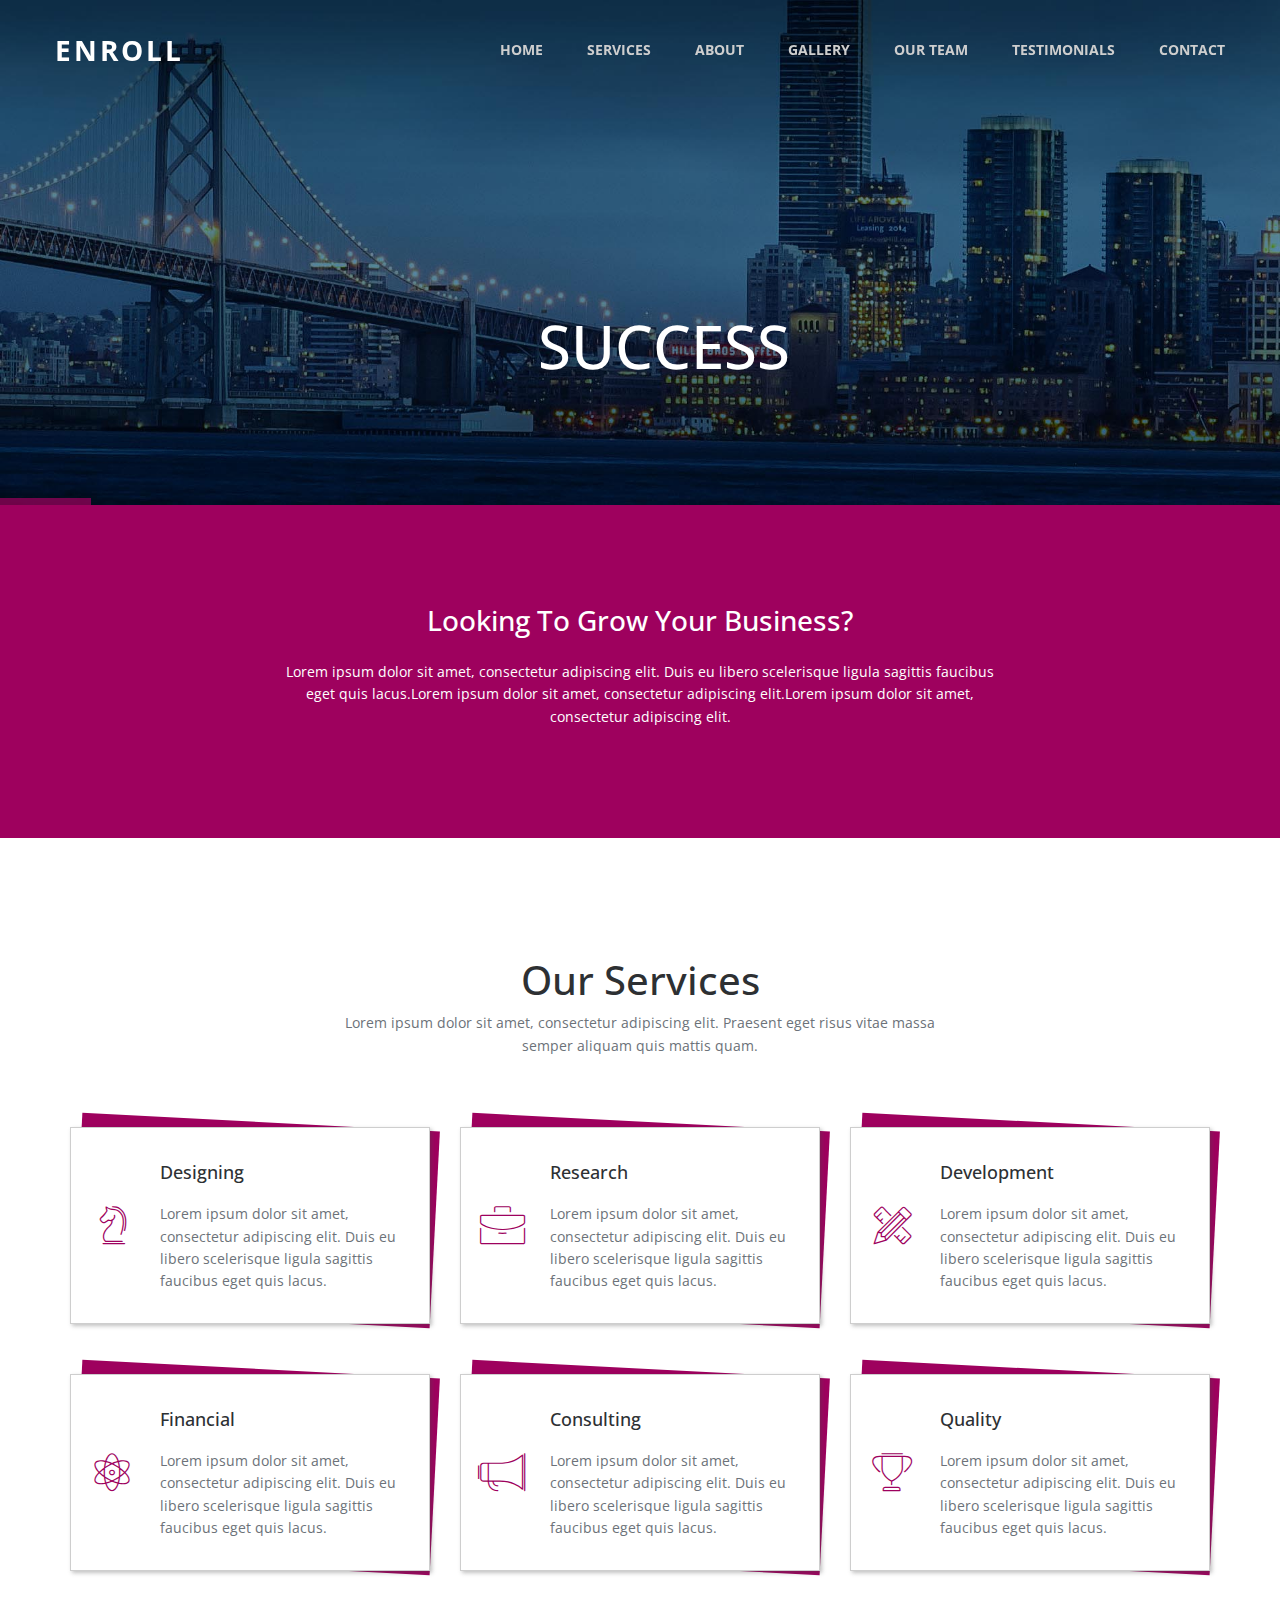
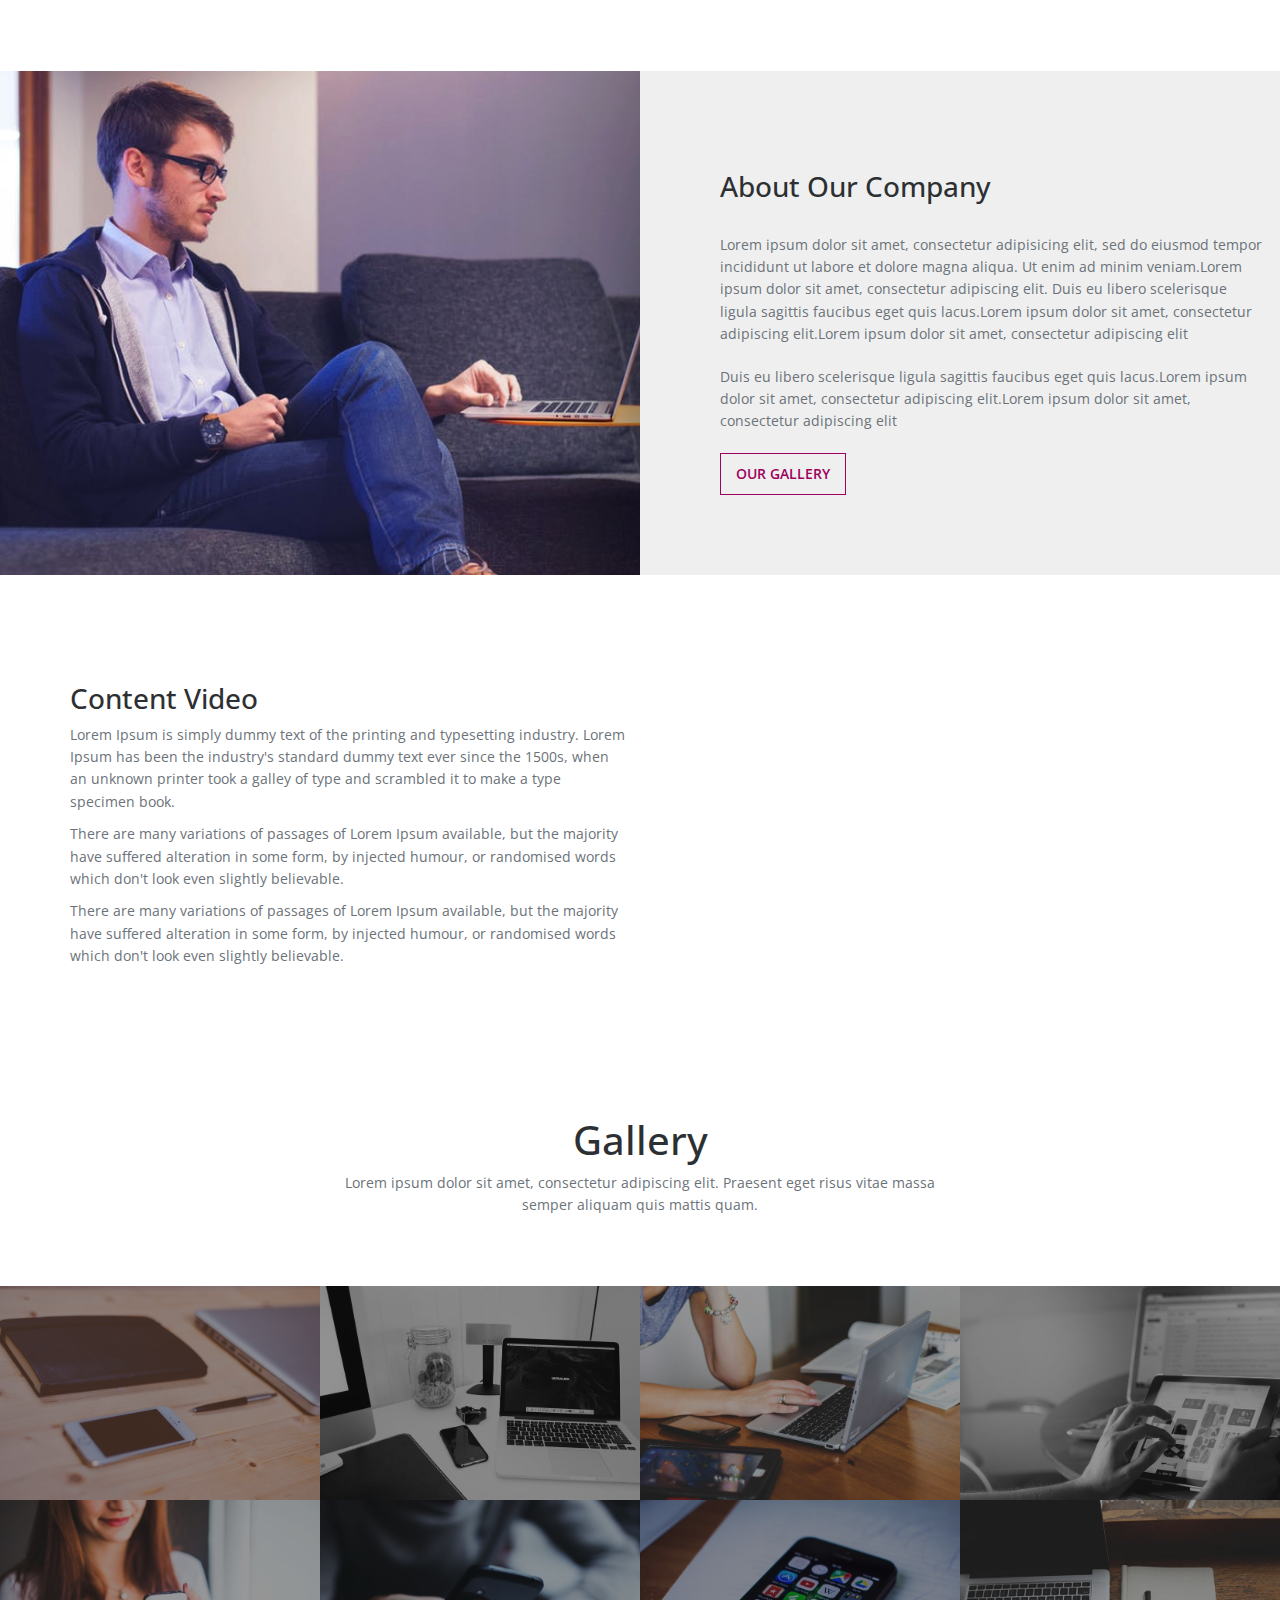
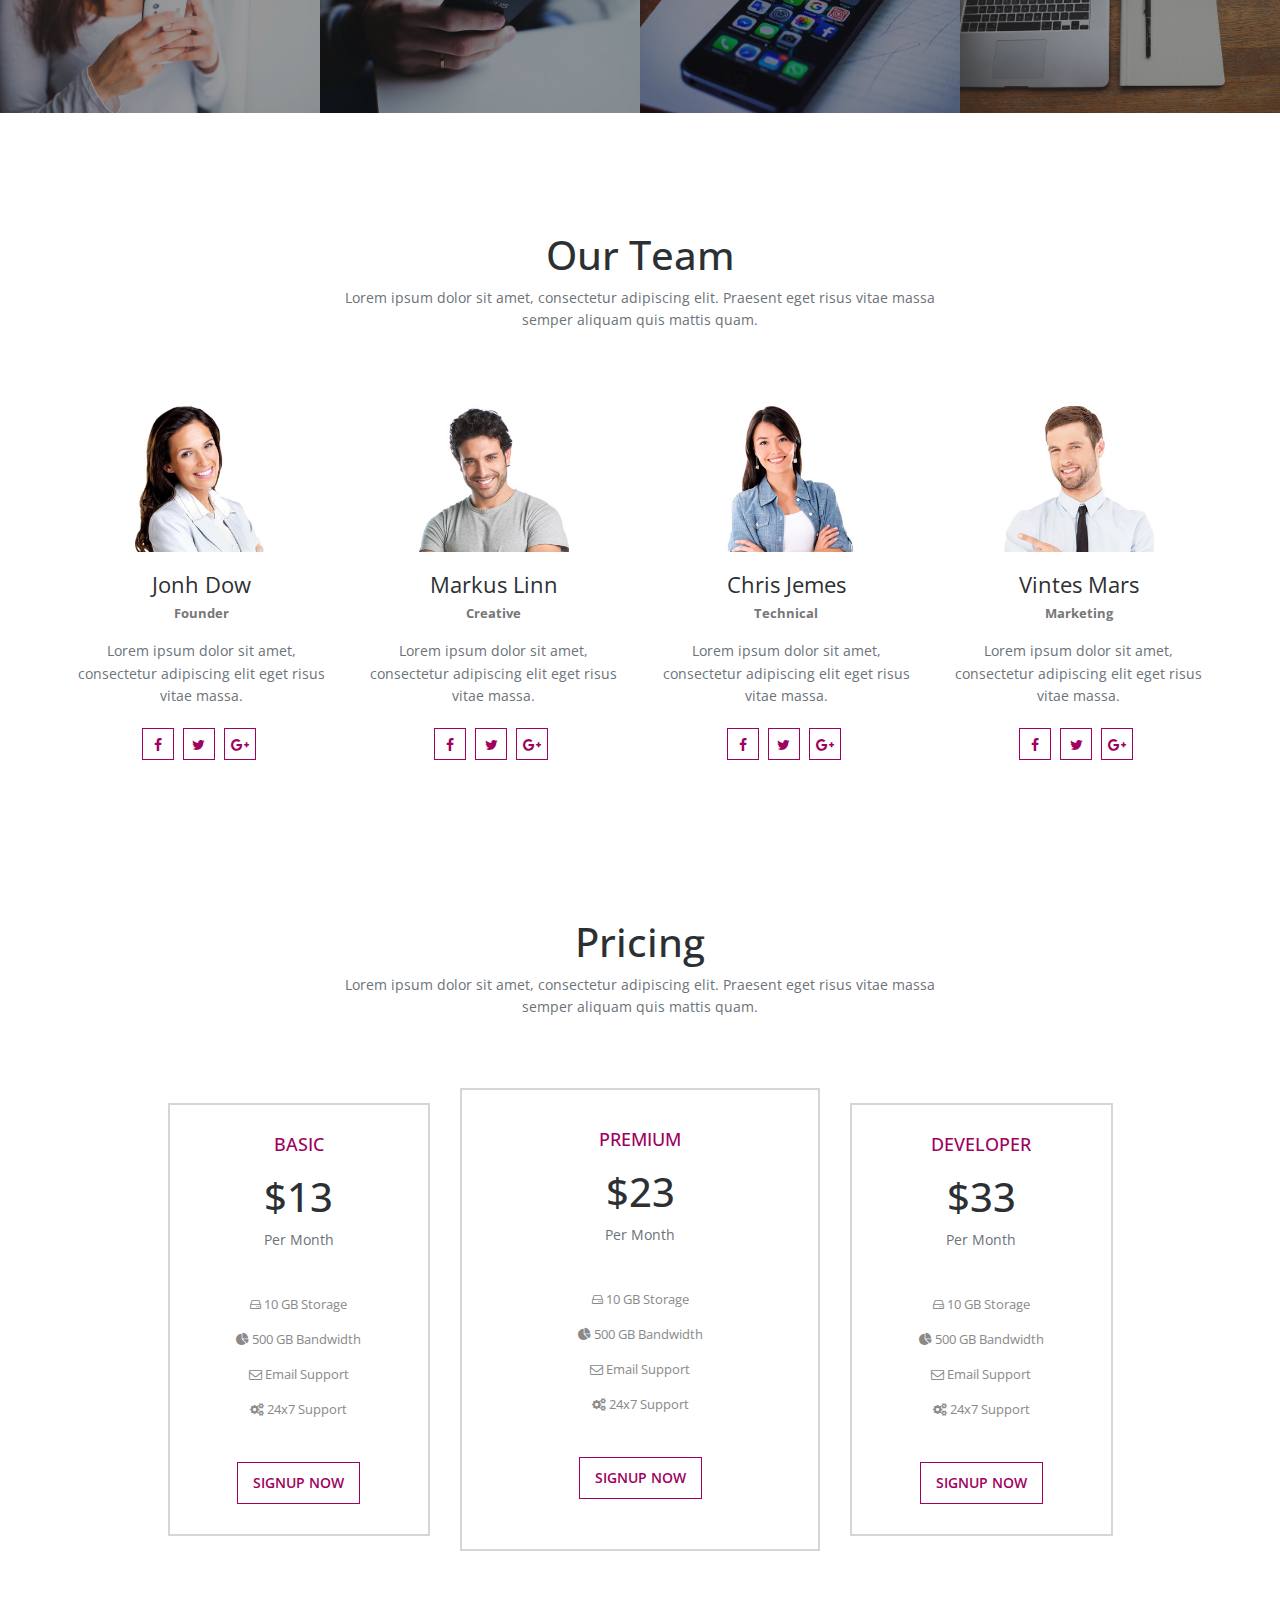
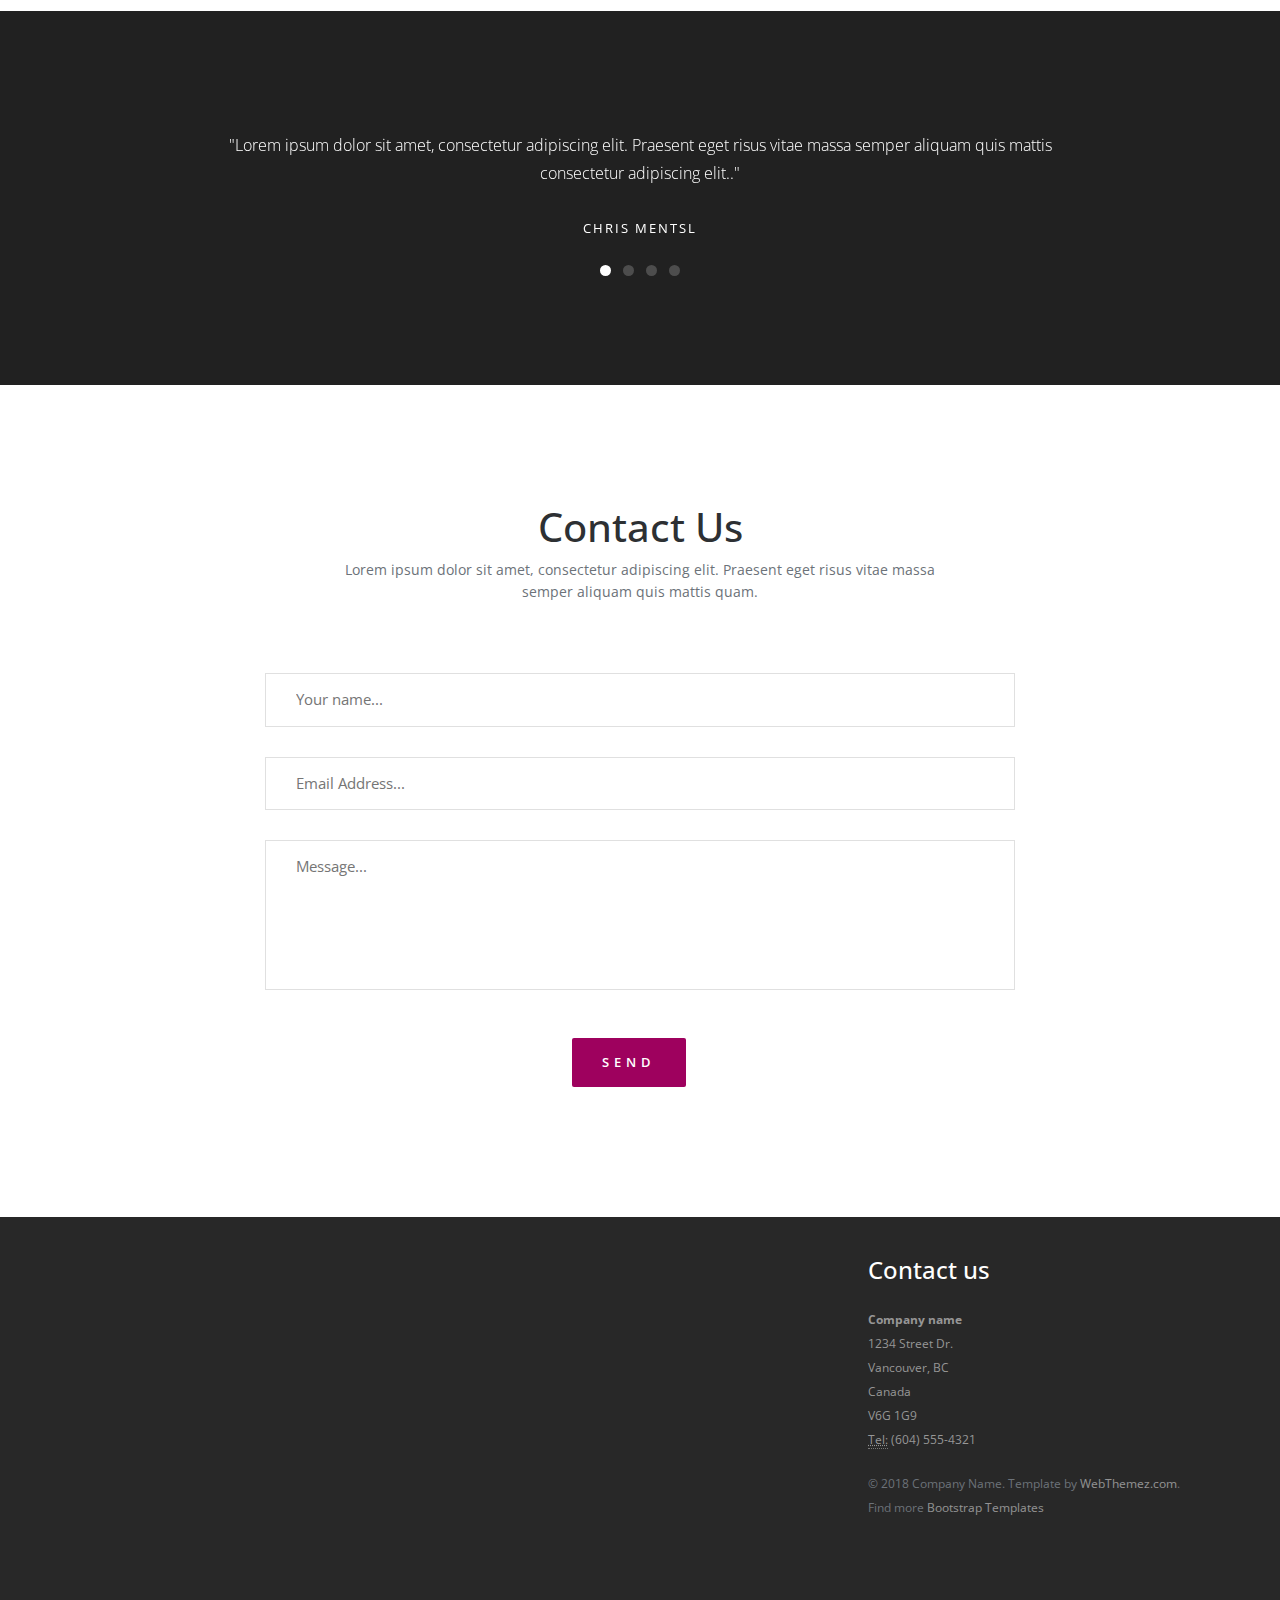
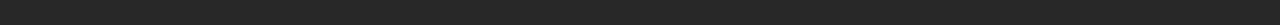
==== enroll-corporate/index.html @ 7200c327 "template source" ====
<!doctype html>
<!--[if lt IE 7]>      <html class="no-js lt-ie9 lt-ie8 lt-ie7" lang=""> <![endif]-->
<!--[if IE 7]>         <html class="no-js lt-ie9 lt-ie8" lang=""> <![endif]-->
<!--[if IE 8]>         <html class="no-js lt-ie9" lang=""> <![endif]-->
<!--[if gt IE 8]><!-->
<html class="no-js" lang="">
<!--<![endif]-->

<head>
<meta charset="utf-8">
<meta name="description" content="">
<meta name="viewport" content="width=device-width, initial-scale=1">
<title>Enroll - Corporate Bootstrap Template | WebThemez</title>
<link rel="stylesheet" href="css/bootstrap.min.css">
<link rel="stylesheet" href="css/flexslider.css">
<link rel="stylesheet" href="css/jquery.fancybox.css">
<link rel="stylesheet" href="css/main.css">
<link rel="stylesheet" href="css/responsive.css">
<link rel="stylesheet" href="css/font-icon.css">
<link rel="stylesheet" href="css/animate.min.css"> 
<link rel="stylesheet" href="https://maxcdn.bootstrapcdn.com/font-awesome/4.4.0/css/font-awesome.min.css"> 
</head>

<body>
<!-- header section -->
<section class="banner" role="banner">
  <header id="header">
    <div class="header-content clearfix"> <a class="logo" href="index.html">Enroll</a>
      <nav class="navigation" role="navigation">
        <ul class="primary-nav">
		 <li><a href="#banner">Home</a></li>
          <li><a href="#services">Services</a></li>
          <li><a href="#content-3-10">About</a></li> 
          <li><a href="#gallery">Gallery</a></li>
          <li><a href="#teams">Our Team</a></li>
          <li><a href="#testimonials">Testimonials</a></li>
          <li><a href="#contact">Contact</a></li>
        </ul>
      </nav>
      <a href="#" class="nav-toggle">Menu<span></span></a> </div>
  </header>
  <!-- banner text --> 
    <div class="banner" id="banner"> 
	<div class="slider-banner">
            <div data-lazy-background="images/slides/1.jpg"> 
                <h3 data-pos="['68%', '-40%', '58%', '42%']" data-duration="700" data-effect="move">
                    Success
                </h3> <br>
                <p data-pos="['75%', '110%', '75%', '36%']" data-duration="700" data-effect="move">
                    Lorem ipsum dolor sitamet consectetur adipiscing
                </p> 
            </div>
            <div data-lazy-background="images/slides/2.jpg"> 
                <h3 data-pos="['75%', '-40%', '58%', '42%']" data-duration="700" data-effect="move">
                    Ultimate
                </h3> <br>
                <p data-pos="['75%', '110%', '75%', '36%']" data-duration="700" data-effect="move">
                    Lorem ipsum dolor sitamet consectetur adipiscing 
                </p>
            </div>
             
        </div>
      <!-- banner text --> 
    </div> 
</section>
<!-- header section --> 
<!-- intro section -->
<section id="intro" class="section intro">
  <div class="container">
    <div class="col-md-8 col-md-offset-2 text-center">
      <h3>Looking to grow your business?</h3>
      <p>Lorem ipsum dolor sit amet, consectetur adipiscing elit. Duis eu libero scelerisque ligula sagittis faucibus eget quis lacus.Lorem ipsum dolor sit amet, consectetur adipiscing elit.Lorem ipsum dolor sit amet, consectetur adipiscing elit.</p>
    </div>
  </div>
</section>
<!-- intro section --> 
<!-- services section -->
<section id="services" class="services service-section">
  <div class="container">
  <div class="section-header">
                <h2 class="wow fadeInDown animated">Our Services</h2>
                <p class="wow fadeInDown animated">Lorem ipsum dolor sit amet, consectetur adipiscing elit. Praesent eget risus vitae massa <br> semper aliquam quis mattis quam.</p>
            </div>
    <div class="row">
      <div class="col-md-4 col-sm-6 services text-center"> <span class="icon icon-strategy"></span>
        <div class="services-content">
          <h5>Designing</h5>
          <p>Lorem ipsum dolor sit amet, consectetur adipiscing elit. Duis eu libero scelerisque ligula sagittis faucibus eget quis lacus.</p>
        </div>
      </div>
      <div class="col-md-4 col-sm-6 services text-center"> <span class="icon icon-briefcase"></span>
        <div class="services-content">
          <h5>Research</h5>
          <p>Lorem ipsum dolor sit amet, consectetur adipiscing elit. Duis eu libero scelerisque ligula sagittis faucibus eget quis lacus.</p>
        </div>
      </div>
      <div class="col-md-4 col-sm-6 services text-center"> <span class="icon icon-tools"></span>
        <div class="services-content">
          <h5>Development</h5>
          <p>Lorem ipsum dolor sit amet, consectetur adipiscing elit. Duis eu libero scelerisque ligula sagittis faucibus eget quis lacus.</p>
        </div>
      </div>
      <div class="col-md-4 col-sm-6 services text-center"> <span class="icon icon-genius"></span>
        <div class="services-content">
          <h5>Financial</h5>
          <p>Lorem ipsum dolor sit amet, consectetur adipiscing elit. Duis eu libero scelerisque ligula sagittis faucibus eget quis lacus.</p>
        </div>
      </div>
      <div class="col-md-4 col-sm-6 services text-center"> <span class="icon icon-megaphone"></span>
        <div class="services-content">
          <h5>Consulting</h5>
          <p>Lorem ipsum dolor sit amet, consectetur adipiscing elit. Duis eu libero scelerisque ligula sagittis faucibus eget quis lacus.</p>
        </div>
      </div>
      <div class="col-md-4 col-sm-6 services text-center"> <span class="icon icon-trophy"></span>
        <div class="services-content">
          <h5>Quality</h5>
          <p>Lorem ipsum dolor sit amet, consectetur adipiscing elit. Duis eu libero scelerisque ligula sagittis faucibus eget quis lacus.</p>
        </div>
      </div>
    </div>
  </div>
</section>
<!-- services section --> 
<!--About-->
<section id="content-3-10" class="content-block data-section nopad content-3-10">
	<div class="image-container col-sm-6 col-xs-12 pull-left">
		<div class="background-image-holder">

		</div>
	</div>

	<div class="container-fluid">
		<div class="row">
			<div class="col-sm-6 col-sm-offset-6 col-xs-12 content">
				<div class="editContent">
					<h3>About Our Company</h3>
				</div>
				<div class="editContent">
					<p>Lorem ipsum dolor sit amet, consectetur adipisicing elit, sed do eiusmod tempor incididunt ut labore et dolore magna aliqua. Ut enim ad minim veniam.Lorem ipsum dolor sit amet, consectetur adipiscing elit. Duis eu libero scelerisque ligula sagittis faucibus eget quis lacus.Lorem ipsum dolor sit amet, consectetur adipiscing elit.Lorem ipsum dolor sit amet, consectetur adipiscing elit</p>
					<p>Duis eu libero scelerisque ligula sagittis faucibus eget quis lacus.Lorem ipsum dolor sit amet, consectetur adipiscing elit.Lorem ipsum dolor sit amet, consectetur adipiscing elit</p>
				</div>
				<a href="#gallery" class="btn btn-outline btn-outline outline-dark">Our Gallery</a>
			</div>
		</div><!-- /.row-->
	</div><!-- /.container -->
</section>


<!-- package section -->
<section class="video-section">
  <div class="container"> 
    <div class="row">  
            <div id="content24" data-section="content-24" class="data-section"> 
    		<div class="col-md-6">
				<h3 class="eidtContent">Content Video</h3>
				<p class="eidtContent">Lorem Ipsum is simply dummy text of the printing and typesetting industry. Lorem Ipsum has been the industry's standard dummy text ever since the 1500s, when an unknown printer took a galley of type and scrambled it to make a type specimen book.</p>
   				<p class="editContent">There are many variations of passages of Lorem Ipsum available, but the majority have suffered alteration in some form, by injected humour, or randomised words which don't look even slightly believable.</p>
				<p class="editContent">There are many variations of passages of Lorem Ipsum available, but the majority have suffered alteration in some form, by injected humour, or randomised words which don't look even slightly believable.</p>
    		</div>
			<div class="col-md-6">
				<div class="embed-responsive embed-responsive-16by9">
				  <iframe class="embed-responsive-item" src="https://player.vimeo.com/video/146742515?badge=0" allowfullscreen=""></iframe>
				</div>
			</div> 
    	</div>
			</div><!-- end row -->    
  </div>
</section>
<!-- package section --> 

<!-- gallery section -->
<section id="gallery" class="gallery section">
  <div class="container-fluid">
    <div class="section-header">
                <h2 class="wow fadeInDown animated">Gallery</h2>
                <p class="wow fadeInDown animated">Lorem ipsum dolor sit amet, consectetur adipiscing elit. Praesent eget risus vitae massa <br> semper aliquam quis mattis quam.</p>
            </div>
    <div class="row no-gutter">
      <div class="col-lg-3 col-md-6 col-sm-6 work"> <a href="images/portfolio/01.jpg" class="work-box"> <img src="images/portfolio/01.jpg" alt="">
        <div class="overlay">
          <div class="overlay-caption">
             <p><span class="icon icon-magnifying-glass"></span></p>
          </div>
        </div>
        <!-- overlay --> 
        </a> </div>
      <div class="col-lg-3 col-md-6 col-sm-6 work"> <a href="images/portfolio/02.jpg" class="work-box"> <img src="images/portfolio/02.jpg" alt="">
        <div class="overlay">
          <div class="overlay-caption">
            <p><span class="icon icon-magnifying-glass"></span></p>
          </div>
        </div>
        <!-- overlay --> 
        </a> </div>
      <div class="col-lg-3 col-md-6 col-sm-6 work"> <a href="images/portfolio/03.jpg" class="work-box"> <img src="images/portfolio/03.jpg" alt="">
        <div class="overlay">
          <div class="overlay-caption">
            <p><span class="icon icon-magnifying-glass"></span></p>
          </div>
        </div>
        <!-- overlay --> 
        </a> </div>
      <div class="col-lg-3 col-md-6 col-sm-6 work"> <a href="images/portfolio/04.jpg" class="work-box"> <img src="images/portfolio/04.jpg" alt="">
        <div class="overlay">
          <div class="overlay-caption"> 
            <p><span class="icon icon-magnifying-glass"></span></p>
          </div>
        </div>
        <!-- overlay --> 
        </a> </div>
      <div class="col-lg-3 col-md-6 col-sm-6 work"> <a href="images/portfolio/05.jpg" class="work-box"> <img src="images/portfolio/05.jpg" alt="">
        <div class="overlay">
          <div class="overlay-caption">
            <p><span class="icon icon-magnifying-glass"></span></p>
          </div>
        </div>
        <!-- overlay --> 
        </a> </div>
      <div class="col-lg-3 col-md-6 col-sm-6 work"> <a href="images/portfolio/06.jpg" class="work-box"> <img src="images/portfolio/06.jpg" alt="">
        <div class="overlay">
          <div class="overlay-caption">
            <p><span class="icon icon-magnifying-glass"></span></p>
          </div>
        </div>
        <!-- overlay --> 
        </a> </div>
      <div class="col-lg-3 col-md-6 col-sm-6 work"> <a href="images/portfolio/07.jpg" class="work-box"> <img src="images/portfolio/07.jpg" alt="">
        <div class="overlay">
          <div class="overlay-caption">
            <p><span class="icon icon-magnifying-glass"></span></p>
          </div>
        </div>
        <!-- overlay --> 
        </a> </div>
      <div class="col-lg-3 col-md-6 col-sm-6 work"> <a href="images/portfolio/08.jpg" class="work-box"> <img src="images/portfolio/08.jpg" alt="">
        <div class="overlay">
          <div class="overlay-caption">
             <p><span class="icon icon-magnifying-glass"></span></p>
          </div>
        </div>
        <!-- overlay --> 
        </a> </div>
    </div>
  </div>
</section>
<!-- gallery section --> 
<!-- our team section -->
<section id="teams" class="section teams">
  <div class="container">
      <div class="section-header">
                <h2 class="wow fadeInDown animated">Our Team</h2>
                <p class="wow fadeInDown animated">Lorem ipsum dolor sit amet, consectetur adipiscing elit. Praesent eget risus vitae massa <br> semper aliquam quis mattis quam.</p>
            </div>
    <div class="row">
      <div class="col-md-3 col-sm-6">
        <div class="person"><img src="images/team-1.jpg" alt="" class="img-responsive">
          <div class="person-content">
            <h4>Jonh Dow</h4>
            <h5 class="role">Founder</h5>
            <p>Lorem ipsum dolor sit amet, consectetur adipiscing elit eget risus vitae massa.</p>
          </div>
          <ul class="social-icons clearfix">
            <li><a href="#"><span class="fa fa-facebook"></span></a></li>
            <li><a href="#"><span class="fa fa-twitter"></span></a></li> 
            <li><a href="#"><span class="fa fa-google-plus"></span></a></li> 
          </ul>
        </div>
      </div>
      <div class="col-md-3 col-sm-6">
        <div class="person"> <img src="images/team-2.jpg" alt="" class="img-responsive">
          <div class="person-content">
            <h4>Markus Linn</h4>
            <h5 class="role">Creative</h5>
            <p>Lorem ipsum dolor sit amet, consectetur adipiscing elit eget risus vitae massa.</p>
          </div>
          <ul class="social-icons clearfix">
            <li><a href="#" class=""><span class="fa fa-facebook"></span></a></li>
            <li><a href="#" class=""><span class="fa fa-twitter"></span></a></li> 
            <li><a href="#" class=""><span class="fa fa-google-plus"></span></a></li> 
          </ul>
        </div>
      </div>
      <div class="col-md-3 col-sm-6">
        <div class="person"> <img src="images/team-3.jpg" alt="" class="img-responsive">
          <div class="person-content">
            <h4>Chris Jemes</h4>
            <h5 class="role">Technical</h5>
            <p>Lorem ipsum dolor sit amet, consectetur adipiscing elit eget risus vitae massa.</p>
          </div>
          <ul class="social-icons clearfix">
            <li><a href="#" class=""><span class="fa fa-facebook"></span></a></li>
            <li><a href="#" class=""><span class="fa fa-twitter"></span></a></li> 
            <li><a href="#" class=""><span class="fa fa-google-plus"></span></a></li> 
          </ul>
        </div>
      </div>
      <div class="col-md-3 col-sm-6">
        <div class="person"> <img src="images/team-4.jpg" alt="" class="img-responsive">
          <div class="person-content">
            <h4>Vintes Mars</h4>
            <h5 class="role">Marketing</h5>
            <p>Lorem ipsum dolor sit amet, consectetur adipiscing elit eget risus vitae massa.</p>
          </div>
          <ul class="social-icons clearfix">
            <li><a href="#" class=""><span class="fa fa-facebook"></span></a></li>
            <li><a href="#" class=""><span class="fa fa-twitter"></span></a></li> 
            <li><a href="#" class=""><span class="fa fa-google-plus"></span></a></li> 
          </ul>
        </div>
      </div>
    </div>
  </div>
</section>
<!-- our team section --> 
<section id="pricing5" data-section="pricing-5" class="data-section">
    <div class="container">
          <div class="section-header">
                <h2 class="wow fadeInDown animated">Pricing</h2>
                <p class="wow fadeInDown animated">Lorem ipsum dolor sit amet, consectetur adipiscing elit. Praesent eget risus vitae massa <br> semper aliquam quis mattis quam.</p>
            </div>
         <div class="row">
            <div class="col-md-3 col-md-offset-1">
                <div class="table">
                    <h3 class="editContent">Basic</h3>
                    <h2 class="editContent">$13</h2>
                    <p class="editContent">Per Month</p>
                    <ul class="table-content">
                        <li class="editContent"><i class="fa fa-hdd-o"></i> 10 GB Storage</li>
                        <li class="editContent"><i class="fa fa-pie-chart"></i> 500 GB Bandwidth</li>
                        <li class="editContent"><i class="fa fa-envelope-o"></i> Email Support</li>
                        <li class="editContent"><i class="fa fa-cogs"></i> 24x7 Support</li>
                    </ul>

                    <div class="text-center text-uppercase">
                        <a href="#" class="btn btn-default-green-transparent-tiny editContent">Signup Now</a>
                    </div>
                </div>
            </div>

            <div class="col-md-4">
                <div class="table long-table">
                    <h3 class="editContent">Premium</h3>
                    <h2 class="editContent">$23</h2>
                    <p class="editContent">Per Month</p>
                    <ul class="table-content">
                        <li class="editContent"><i class="fa fa-hdd-o"></i> 10 GB Storage</li>
                        <li class="editContent"><i class="fa fa-pie-chart"></i> 500 GB Bandwidth</li>
                        <li class="editContent"><i class="fa fa-envelope-o"></i> Email Support</li>
                        <li class="editContent"><i class="fa fa-cogs"></i> 24x7 Support</li>
                    </ul>

                    <div class="text-center text-uppercase">
                        <a href="#" class="btn btn-default-blue-tiny editContent">Signup Now</a>
                    </div>
                </div>

            </div>

            <div class="col-md-3">
                <div class="table">
                    <h3 class="editContent">Developer</h3>
                    <h2 class="editContent">$33</h2>
                    <p class="editContent">Per Month</p>
                    <ul class="table-content">
                        <li class="editContent"><i class="fa fa-hdd-o"></i> 10 GB Storage</li>
                        <li class="editContent"><i class="fa fa-pie-chart"></i> 500 GB Bandwidth</li>
                        <li class="editContent"><i class="fa fa-envelope-o"></i> Email Support</li>
                        <li class="editContent"><i class="fa fa-cogs"></i> 24x7 Support</li>
                    </ul>

                    <div class="text-center text-uppercase">
                        <a href="#" class="btn btn-default-green-transparent-tiny editContent">Signup Now</a>
                    </div>
                </div>

            </div>
         </div>
    </div>
</section>
<!-- Testimonials section -->
<section id="testimonials" class="section testimonials no-padding">
  <div class="container-fluid">
    <div class="row no-gutter">
      <div class="flexslider">
        <ul class="slides">
          <li>
            <div class="col-md-12">
              <blockquote>
                <h1>"Lorem ipsum dolor sit amet, consectetur adipiscing elit. Praesent eget risus vitae massa 
semper aliquam quis mattis consectetur adipiscing elit.." </h1>
                <p>Chris Mentsl</p>
              </blockquote>
            </div>
          </li>
          <li>
            <div class="col-md-12">
              <blockquote>
                <h1>"Praesent eget risus vitae massa Lorem ipsum dolor sit amet, consectetur adipiscing elit. Praesent eget risus vitae massa 
semper aliquam quis mattis consectetur adipiscing elit.." </h1>
                <p>Kristean velnly</p>
              </blockquote>
            </div>
          </li>
          <li>
            <div class="col-md-12">
              <blockquote>
                <h1>"Consectetur adipiscing elit Lorem ipsum dolor sit amet, consectetur adipiscing elit. Praesent eget risus vitae massa 
semper aliquam quis mattis consectetur adipiscing elit.." </h1>
                <p>Markus Denny</p>
              </blockquote>
            </div>
          </li>
          <li>
            <div class="col-md-12">
              <blockquote>
                <h1>"Vitae massa semper aliquam Lorem ipsum dolor sit amet, consectetur adipiscing elit. Praesent eget risus vitae massa 
semper aliquam quis mattis consectetur adipiscing elit.." </h1>
                <p>John Doe</p>
              </blockquote>
            </div>
          </li>
        </ul>
      </div>
    </div>
  </div>
</section>
<!-- Testimonials section --> 

<!-- contact section -->
<section id="contact" class="section">
  <div class="container">
      <div class="section-header">
                <h2 class="wow fadeInDown animated">Contact Us</h2>
                <p class="wow fadeInDown animated">Lorem ipsum dolor sit amet, consectetur adipiscing elit. Praesent eget risus vitae massa <br> semper aliquam quis mattis quam.</p>
            </div>
    <div class="row">
      <div class="col-md-8 col-md-offset-2 conForm">       
        <div id="message"></div>
        <form method="post" action="php/contact.php" name="cform" id="cform">
          <input name="name" id="name" type="text" class="col-xs-12 col-sm-12 col-md-12 col-lg-12" placeholder="Your name..." >
          <input name="email" id="email" type="email" class=" col-xs-12 col-sm-12 col-md-12 col-lg-12 noMarr" placeholder="Email Address..." >
          <textarea name="comments" id="comments" cols="" rows="" class="col-xs-12 col-sm-12 col-md-12 col-lg-12" placeholder="Message..."></textarea>
          <input type="submit" id="submit" name="send" class="submitBnt" value="Send">
          <div id="simple-msg"></div>
        </form>
      </div>
    </div>
  </div>
</section>
<!-- contact section --> 
<!-- Footer section -->
<footer class="footer">
<div class="container-fluid">
<div id="map-row" class="row">
    <div class="col-sm-8">    
    	<iframe width="100%" height="400" frameborder="0" scrolling="no" marginheight="0" marginwidth="0" src="https://maps.google.co.uk/maps?f=q&source=s_q&hl=en&geocode=&q=15+Springfield+Way,+Hythe,+CT21+5SH&aq=t&sll=52.8382,-2.327815&sspn=8.047465,13.666992&ie=UTF8&hq=&hnear=15+Springfield+Way,+Hythe+CT21+5SH,+United+Kingdom&t=m&z=14&ll=51.077429,1.121722&output=embed"></iframe> 
       
    </div>
	 <div class="col-sm-4">
			<h2>Contact us</h2>
    		<address>
    			<strong>Company name</strong><br>
    			1234 Street Dr.<br>
    			Vancouver, BC<br>
    			Canada<br>
    			V6G 1G9<br>
    			<abbr title="Phone">Tel:</abbr> (604) 555-4321
    		</address>
			  © 2018 Company Name. Template by <a target="_blank" href="http://webthemez.com/interior-design/" title="Bootstrap Themes and HTML Templates">WebThemez.com</a>.<br/>
			  Find more <a target="_blank" href="http://webthemez.com/free-bootstrap-templates" title="Bootstrap Templates">Bootstrap Templates</a>
	 </div>
	 </div>
</div>
</footer>
<!-- Footer section --> 
<!-- JS FILES --> 
<script src="https://ajax.googleapis.com/ajax/libs/jquery/1.11.3/jquery.min.js"></script> 
<script src="js/bootstrap.min.js"></script> 
<script src="js/jquery.flexslider-min.js"></script> 
<script src="js/jquery.fancybox.pack.js"></script>  
<script src="js/modernizr.js"></script> 
<script src="js/main.js"></script> 
<script type="text/javascript" src="js/jquery.contact.js"></script> 
<script type="text/javascript" src="js/jquery.devrama.slider.min-0.9.4.js"></script>
<script type="text/javascript">
		$(document).ready(function(){
			$('.slider-banner').DrSlider({
				'transition': 'fade',
				showNavigation: false,
				progressColor: "#9e015e"
			});
		});
	</script> 
</body>
</html>
---- enroll-corporate/css/main.css ----
/* ------------------------------------------------------------------------------
 	Author: WebThemez
/* ------------------------------------------------------------------------------
	Typography
-------------------------------------------------------------------------------*/

@import url(http://fonts.googleapis.com/css?family=Open%20Sans:300,400,500,600,700); 
p {
	font-size: 14px;
	line-height: 22.4px;
	color: #6c7279;
}
h1 {
	font-size: 65px;
	color: #2d3033;
}
h2 {
	font-size: 40px;
	color: #2d3033;
}
h3 {
	font-size: 28px;
	color: #2d3033;
}
h4 {
	font-size: 22px;
	color: #2d3033;
	font-weight: 400;
}
h5 {
	font-size: 14px;
	color: #2d3033;
	text-transform: uppercase;
	font-weight: 700;
}
.btn {
	background-color: transparent;
	color: #9e015e;
	font-size: 14px;
	font-weight: 600;
	border: 0;
	-moz-border-radius: 2px;
	-webkit-border-radius: 2px;
	border-radius: 0;
	display: inline-block;
	text-transform: uppercase;
	border: 1px solid #9e015e;
	padding: 10px 15px;
}
.btn:hover, .btn:focus {
	background-color: #84024f;
	color: #fff;
}
.btn-large {
	padding: 15px 40px;
}
#map-overlay {
    height:400px;
    margin-top:-405px;
    background-color: rgba(35, 35, 35, 0.81);
    padding:40px;
    color: #fff;
}
/* ------------------------------------------------------------------------------
	Global Styles
-------------------------------------------------------------------------------*/
a {
	color: #9e015e;
}
a:hover, a:focus {
	text-decoration: none;
	-moz-transition: background-color, color, 0.3s;
	-o-transition: background-color, color, 0.3s;
	-webkit-transition: background-color, color, 0.3s;
	transition: background-color, color, 0.3s;
}
body {
	font-family: "Open Sans", Arial, sans-serif;
	font-weight: 400;
	color: #6c7279;
}
ul, ol {
	margin: 0;
	padding: 0;
}
ul li {
	list-style: none;
}
.section {
	padding: 100px 0;
}
.no-padding {
	padding: 0;
}
.no-gutter [class*=col-] {
	padding-right: 0;
	padding-left: 0;
}
.space {
	margin-top: 60px;
}
/* ------------------------------------------------------------------------------
	Header
-------------------------------------------------------------------------------*/
#header {
	position: fixed;
	width: 100%;
	z-index: 999;
	/* background: rgba(0, 0, 0, 0.18); */
}
#header .header-content {
	margin: 0 auto;
	max-width: 1170px;
	padding: 40px 0;
	width: 100%;
	-moz-transition: padding 0.3s;
	-o-transition: padding 0.3s;
	-webkit-transition: padding 0.3s;
	transition: padding 0.3s;
}
#header .logo {
	float: left;
	font-size: 28px;
	font-weight: bolder;
	color: #ffffff;
	text-decoration:none;
	text-transform:uppercase;
	letter-spacing: 3px;
	margin-top: -10px;
}
#header.fixed {
	background-color: #9e015e;
}
#header.fixed a {
	/* color: #000; */
}
#header.fixed .header-content {
	border-bottom: 0;
	padding: 25px 0;
}
#header.fixed .nav-toggle {
	top: 18px;
	color: #000;
}
.navigation.open {
	opacity: 0.9;
	visibility: visible;
	-moz-transition: opacity 0.5s;
	-o-transition: opacity 0.5s;
	-webkit-transition: opacity 0.5s;
	transition: opacity 0.5s;
}
.navigation {
	float: right;
}
.navigation li {
	display: inline-block;
}
.navigation a {
	color: rgb(206, 206, 206);
	font-size: 14px;
	font-weight: 700;
	margin-left: 40px;
	text-transform: uppercase;
}
.navigation a:hover, .navigation a.active {
	color: #ffffff;
}
.nav-toggle {
	display: none;
	height: 44px;
	overflow: hidden;
	position: fixed;
	right: 5%;
	text-indent: 100%;
	top: 32px;
	white-space: nowrap;
	width: 44px;
	z-index: 99999;
	-moz-transition: all 0.3s;
	-o-transition: all 0.3s;
	-webkit-transition: all 0.3s;
	transition: all 0.3s;
	background: transparent;
}
.nav-toggle:before, .nav-toggle:after {
	border-radius: 50%;
	content: "";
	height: 100%;
	left: 0;
	position: absolute;
	top: 0;
	width: 100%;
	-moz-transform: translateZ(0);
	-ms-transform: translateZ(0);
	-webkit-transform: translateZ(0);
	transform: translateZ(0);
	-moz-backface-visibility: hidden;
	-webkit-backface-visibility: hidden;
	backface-visibility: hidden;
	-moz-transition-property: -moz-transform;
	-o-transition-property: -o-transform;
	-webkit-transition-property: -webkit-transform;
	transition-property: transform;
}
.nav-toggle:before {
	-moz-transform: scale(1);
	-ms-transform: scale(1);
	-webkit-transform: scale(1);
	transform: scale(1);
	-moz-transition-duration: 0.3s;
	-o-transition-duration: 0.3s;
	-webkit-transition-duration: 0.3s;
	transition-duration: 0.3s;
	color: #f05da3;
}
.nav-toggle:after {
	background-color: transparent;
	-moz-transform: scale(0);
	-ms-transform: scale(0);
	-webkit-transform: scale(0);
	transform: scale(0);
	-moz-transition-duration: 0s;
	-o-transition-duration: 0s;
	-webkit-transition-duration: 0s;
	transition-duration: 0s;
	color: #f05da3;
}
.nav-toggle span {
	bottom: auto;
	display: inline-block;
	height: 3px;
	left: 50%;
	position: absolute;
	right: auto;
	top: 50%;
	width: 18px;
	z-index: 10;
	-moz-transform: translateX(-50%) translateY(-50%);
	-ms-transform: translateX(-50%) translateY(-50%);
	-webkit-transform: translateX(-50%) translateY(-50%);
	transform: translateX(-50%) translateY(-50%);
}
.nav-toggle span:before, .nav-toggle span:after {
	background-color: #fff;
	content: "";
	height: 100%;
	position: absolute;
	right: 0;
	top: 0;
	width: 100%;
	-moz-transform: translateZ(0);
	-ms-transform: translateZ(0);
	-webkit-transform: translateZ(0);
	transform: translateZ(0);
	-moz-backface-visibility: hidden;
	-webkit-backface-visibility: hidden;
	backface-visibility: hidden;
	-moz-transition: -moz-transform 0.3s;
	-o-transition: -o-transform 0.3s;
	-webkit-transition: -webkit-transform 0.3s;
	transition: transform 0.3s;
}
.nav-toggle span:before {
	-moz-transform: translateY(-6px) rotate(0deg);
	-ms-transform: translateY(-6px) rotate(0deg);
	-webkit-transform: translateY(-6px) rotate(0deg);
	transform: translateY(-6px) rotate(0deg);
}
.nav-toggle span:after {
	-moz-transform: translateY(6px) rotate(0deg);
	-ms-transform: translateY(6px) rotate(0deg);
	-webkit-transform: translateY(6px) rotate(0deg);
	transform: translateY(6px) rotate(0deg);
}
.nav-toggle.close-nav:before {
	-moz-transform: scale(0);
	-ms-transform: scale(0);
	-webkit-transform: scale(0);
	transform: scale(0);
}
.nav-toggle.close-nav:after {
	-moz-transform: scale(1);
	-ms-transform: scale(1);
	-webkit-transform: scale(1);
	transform: scale(1);
}
.nav-toggle.close-nav span {
	background-color: rgba(255, 255, 255, 0);
}
.nav-toggle.close-nav span:before, .nav-toggle.close-nav span:after {
	background-color: #fff;
}
.nav-toggle.close-nav span:before {
	-moz-transform: translateY(0) rotate(45deg);
	-ms-transform: translateY(0) rotate(45deg);
	-webkit-transform: translateY(0) rotate(45deg);
	transform: translateY(0) rotate(45deg);
}
.nav-toggle.close-nav span:after {
	-moz-transform: translateY(0) rotate(-45deg);
	-ms-transform: translateY(0) rotate(-45deg);
	-webkit-transform: translateY(0) rotate(-45deg);
	transform: translateY(0) rotate(-45deg);
}
/* ------------------------------------------------------------------------------
	Banner
-------------------------------------------------------------------------------*/
.slider-banner h3{
	color: #FFF;
	font-size: 60px;
	/* font-weight:bolder; */
	text-transform: uppercase;
}
.slider-banner p{
    color:#fff;
    font-size: 18px;
    /* font-weight: bold; */
    text-transform: capitalize;
}
.banner {
	position:relative;
	width:100%;
	overflow:hidden;
	/* height: 750px; */
}
.banner-text {
	padding-top: 45%;
}
.banner-text h1 {
	color: #000000;
	font-family: "Open Sans", Arial, sans-serif;
	font-size: 36px;
	font-weight: 700;
	text-transform: uppercase;
}
.banner-text p {
	color: #000;
	font-size: 16px;
	font-weight: 400;
	line-height: 24px;
	margin-top: 30px;
	margin-bottom: 80px;
}
/* ==========================================================================
	$intro
========================================================================== */
.intro {
	background-color: #9e015e;
	/* color: #000; */
}
.intro h3 {
	color: #fff;
	margin-top: 0;
	padding-bottom: 15px;
	text-transform: capitalize;
}
.intro p { 
	color: #fff;
	font-weight: 400;
}
/* -----------------------------------------------------------------------------
Common Styles
------------------------------------------------------------------------------- */
.section-header{text-align: center;padding-bottom: 60px;}
.section-header h2{
	
}
.section-header p{
	
}


/* ------------------------------------------------------------------------------
	 Serives
-------------------------------------------------------------------------------*/
.service-section {
	padding-top: 100px;
}
.services {
	margin-bottom: 50px;
}
.services-content {
	padding: 30px 20px 20px 89px;
	/* margin-top: 30px; */
	background: #ffffff;
	border: 1px solid #cecece;
	text-align: left;
	position: relative;
	/* z-index: 9; */
	box-shadow: 2px 2px 4px rgba(72, 72, 72, 0.34);
}
.services-content:before {
    content: '';
    background: #9e015e;
    padding: 2px;
    width: 100%;
    top: -6px;
    right: -6px;
    position: absolute;
    z-index: -1;
    bottom: 4px;
    -ms-transform: rotate(3deg); /* IE 9 */
    -webkit-transform: rotate(3deg); /* Safari */
    transform: rotate(3deg);
}
.services .icon {
	color: #9e015e;
	font-size: 38px;
	/* padding-left: 15px; */
	float: left;
	/* background: #9e015e; */
	width: 90px;
	position: absolute;
	top: 40%;
	bottom: 0;
	left: 12px;
	/* border-top: 1px solid #03a9f4; */
	z-index: 9;
}
/* ------------------------------------------------------------------------------
	 gallery
-------------------------------------------------------------------------------*/
.work {
	-moz-box-shadow: 0 0 0 1px #fff;
	/* -webkit-box-shadow: 0 0 0 1px #fff; */
	/* box-shadow: 0 0 0 1px #fff; */
	overflow: hidden;
	position: relative;
	background: #000;
}
.work img {
	width: 100%;
	height: 100%;
	opacity: .6;
}
.work .overlay {
	background: rgba(56, 56, 56, 0.58);
	height: 100%;
	left: 0;
	opacity: 0;
	position: absolute;
	top: 0;
	width: 100%;
	-moz-transition: opacity, 0.3s;
	-o-transition: opacity, 0.3s;
	-webkit-transition: opacity, 0.3s;
	transition: opacity, 0.3s;
}
.work .overlay-caption {
	position: absolute;
	text-align: center;
	top: 50%;
	width: 100%;
	-moz-transform: translateY(-50%);
	-ms-transform: translateY(-50%);
	-webkit-transform: translateY(-50%);
	transform: translateY(-50%);
}
.work h5, .work p, .work img {
	-moz-transition: all, 0.5s;
	-o-transition: all, 0.5s;
	-webkit-transition: all, 0.5s;
	transition: all, 0.5s;
}
.work h5, .work p {
	color: #fff;
	margin: 0;
	opacity: 0;
}
.work span {
	font-size: 28px;
	color: #fff;
	border: 1px solid #ffffff;
	padding: 24px;
	text-align: center;
}
.work h5 {
	margin-bottom: 5px;
	-moz-transform: translate3d(0, -200%, 0);
	-ms-transform: translate3d(0, -200%, 0);
	-webkit-transform: translate3d(0, -200%, 0);
	transform: translate3d(0, -200%, 0);
}
.work p {
	-moz-transform: translate3d(0, 200%, 0);
	-ms-transform: translate3d(0, 200%, 0);
	-webkit-transform: translate3d(0, 200%, 0);
	transform: translate3d(0, 200%, 0);
}
.work-box:hover img {
	-moz-transform: scale(1.2);
	-ms-transform: scale(1.2);
	-webkit-transform: scale(1.2);
	transform: scale(1.2);
}
.work-box:hover .overlay {
	opacity: 1;
}
.work-box:hover .overlay h5, .work-box:hover .overlay p {
	opacity: 1;
	-moz-transform: translate3d(0, 0, 0);
	-ms-transform: translate3d(0, 0, 0);
	-webkit-transform: translate3d(0, 0, 0);
	transform: translate3d(0, 0, 0);
}
.services-content h5 {
    margin-bottom: 20px;
}
.video-section{padding: 88px 0 20px;}
address {
    line-height: 1.42857143;
    color: #969696 !important;
    line-height: 24px;
}
.gallery {
    margin-bottom: :0px;
    padding-bottom: 0px;
}
/* ---------------------------------------------------------------------------
About
------------------------------------------------------------------------------*/
/*	CONTENT BLOCK 3-10
/*----------------------------------------------------*/

.content-3-10 {
	padding: 0px;
	position: relative;
}

.content-3-10 .image-container {
	position: absolute;
	height: 300px;
	padding: 0px;
	top: 0px;
}

.content-3-10 .image-container .background-image-holder {
	background: url('../images/06.jpg') no-repeat center center;
	-webkit-background-size: cover;
	-moz-background-size: cover;
	-o-background-size: cover;
	background-size: cover;
	height: 100%;
}

.content-3-10 .content {
	margin-top: 300px;
	padding: 40px;
}

.content-3-10 h3 {
	margin-bottom: 32px;
}

.content-3-10 p {
	margin-bottom: 20px;
}



/*	CONTENT BLOCK 3-10 MEDIA QUERIES
/*----------------------------------------------------*/

/* Small Devices, Tablets */
@media only screen and (min-width : 768px) {
	
	.content-3-10 .image-container {
		height: 100%;
	}
	
	.content-3-10 .content {
		margin-top: 0px;
		padding: 80px 15px 80px 80px;
		background: #efefef;
	}
	
}

/* Medium Devices, Desktops */
@media only screen and (min-width : 992px) {
	
	
	
}

/* Large Devices, Wide Screens */
@media only screen and (min-width : 1200px) {
	
	
	
}
/* pricingtable5 */
#pricing5 {
	padding: 40px 0;
}

#pricing5 .table {
	margin-top: 15px;
	width: 100%;
	padding: 30px 10px;
	border: 2px solid #d6d6d6;
}

#pricing5 .long-table {
	margin-top: 0;
	padding: 40px 10px 50px 10px;
}

#pricing5 h3 {
	margin: 0;
	font-size: 18px;
	text-transform: uppercase;
	text-align: center;
	color: #9e015e;
}

#pricing5 h2 {
	/* margin: 0; */
	/* font-size: 36px; */
	/* font-weight: bold; */
	/* text-transform: uppercase; */
	text-align: center;
	/* color: #282828; */
	/* margin: 20px 0 15px 0; */
}

#pricing5 p {
	/* margin: 0; */
	/* font-size: 12px; */
	text-align: center;
	/* color: #898989; */
	/* font-weight: 300; */
	/* margin: 15px 0 35px 0; */
}

#pricing5 ul.table-content {
	list-style: none;
	text-align: center;
	margin: 35px 0;
	padding: 0;
	font-size: 13px;
	font-weight: 400;
	color: #898989;
	line-height: 35px;
}

/* ------------------------------------------------------------------------------
	 package
-------------------------------------------------------------------------------*/
.packageList {
	margin-bottom: 50px;  
}
h5 {
    font-size: 1.286em;
    font-weight: 500;
    margin: 0.3em 0;
    text-transform: capitalize;
}
ul.list-default {
    list-style-type: none;
    padding: 0;
}
ul.list-default li {
    padding: 0.5em 0 0.5em 2em;
    position: relative;
    border-top: 1px solid rgba(0, 0, 0, 0.1);
}
.package {
	border: 1px solid rgba(0, 0, 0, 0.1) !important;
	position: relative;
	border-style: none none solid none !important;
	padding: 1em 0 0.5em;
}
.package:hover {
	background-color: #fbfbfb; 
}
.package:hover h5 {
	color: #ff67ab;
}
.package:hover .price {
	background-color: #ff348f;
}
.package ul.list-default li {
	border: none !important;
	padding: 4px 0;
} 
.package ul.list-default li:before {
	top: 0.3em !important;
}
.price {
    top: 0;
    right: 0;
    bottom: 0;
    left: auto;
    position: absolute;
    background-color: #ff67ab;
    font-size: 1.35em;
    font-weight: 500;
    color: #fff;
    padding: 0.5em;
    margin: -1px -1px -1px 0;
}
.package .price {
	top: 1em;
	right: 1em;
	bottom: auto;
	font-size: 1.5em;
	padding: 0.7em;
}
.package .price small {
	font-size: 0.7em;
	margin-right: 3px;
}
/* ------------------------------------------------------------------------------
	 Teams
-------------------------------------------------------------------------------*/
.person {
	max-width: 270px;
	text-align: center;
}
.person img {
	width: 150px;
	height: 150px;
	margin: auto;
}
.person-content {
	margin-top: 20px;
}
.person h4 {
	font-weight: 400;
}
.person h5 {
	color: #777;
	font-size: 13px;
	font-weight: 700;
	margin-bottom: 20px;
}
.social-icons, .footer .footer-share {
	margin-top: 20px;
}
.social-icons li, .footer .footer-share li {
	display: inline-block;
	float: none;
}
.social-icons a, .footer .footer-share a {
	border: 1px solid #9e015e;
	color: #9e015e;
	display: block;
	font-size: 14px;
	height: 32px;
	line-height: 32px;
	margin-right: 5px;
	text-align: center;
	width: 32px;
}
.social-icons a:hover {
	background-color: #9e015e;
	border-color: #9e015e;
	color: #fff;
}
/* ------------------------------------------------------------------------------
	 Testimonials
-------------------------------------------------------------------------------*/
.testimonials {
	background-color: #212121;
	position: relative;
	text-align: center;
}
.testimonials blockquote {
	border: 0;
	margin: 0;
	padding: 100px 15%;
}
.testimonials h1 {
	color: #fff;
	font-size: 16px;
	font-weight: 300;
	line-height: 28px;
}
.testimonials p {
	color: #fff;
	display: block;
	font-size: 13px;
	font-style: normal;
	letter-spacing: 2px;
	font-weight: 400;
	margin-top: 30px;
	text-transform: uppercase;
}
.flex-control-nav {
	margin-top: 2%;
	bottom: none!important;
	position: relative!important;
	right: 0;
	text-align: center;
	width: 100%!important;
	z-index: 100;
}
/* ------------------------------------------------------------------------------
	Contact form
-------------------------------------------------------------------------------*/
.conForm {
	text-align: center;
}
.conForm h5 {
	font-size: 30px;
}
.conForm p {
	text-align: center;
	margin: 7%;
}
.conForm input {
	color: #797979;
	padding: 15px 30px;
	border: none;
	margin-right: 3%;
	margin-bottom: 30px;
	outline: none;
	font-style: normal;
	border: #e0e0e0 1px solid;
	font-size: 15px;
}
.conForm input.noMarr {
	margin-right: 0px;
}
.conForm textarea {
	color: #797979;
	padding: 15px 30px;
	margin-bottom: 18px;
	outline: none;
	height: 150px;
	font-style: normal;
	resize: none;
	font-size: 15px;
	border: none;
	border: #e0e0e0 1px solid;
}
.conForm .submitBnt {
	background: #9e015e;
	color: #fff;
	margin-top: 30px;
	padding:15px 30px 15px 30px;
	font-size: 13px;
	font-weight: 600;
	letter-spacing: 5px;
	border: 0;
	-moz-border-radius: 2px;
	-webkit-border-radius: 2px;
	border-radius: 2px;
	display: inline-block;
	text-transform: uppercase;
}
.conForm .submitBnt:hover {
	background: #282828;
	color: #ffffff;
}
#success_page{
	color: #00bdbd;
	font-weight: 500;
}
.error_message{
	color: #ff675f;
	padding-bottom: 15px;
	font-weight: 500;
}
#success_page h3{
	font-size:17px;
	color:#5ed07b;
	font-weight: 700;
}

/* ------------------------------------------------------------------------------
	 Footer
-------------------------------------------------------------------------------*/
.footer {
	text-align: left;
	background: #282828;
	line-height: 24px;
	font-size: 12px;
}
.footer-top {
	background-color: #181818;
	padding-top: 50px;
}
.footer-bottom {
	background-color: #313454;
	padding: 20px 0;
}
.footer .footer-col {
	margin-bottom: 80px;
}
.footer h5 {
	color: #fff;
}
.footer h5 {
	margin-bottom: 20px;
}
footer.footer h2 {
    margin-top: 40px !important;
    font-size: 24px;
    padding-bottom: 15px;
    color: #fff;
}
.footer p {
	color: rgba(255, 255, 255, 0.25);
}
.footer a {
	color: rgba(255, 255, 255, 0.50);
}
.footer a:hover {
	color: #9e015e;
}
.footer .footer-share {
	margin-top: 0;
}
.footer .footer-share li {
	display: inline-block;
	float: none;
}
.footer .footer-share a {
	border: none;
	font-size: 21px;
	color: rgba(255, 255, 255, 0.25);
}
.footer .fa-heart {
	color: #e84545;
	font-size: 11px;
	margin: 0 2px;
}
---- enroll-corporate/css/responsive.css ----
@media screen and (max-width: 1024px) {
 #header .header-content {
 width: 90%;
 padding: 40px 0;
}
 #header.fixed a {
 color: #353535;
}
 .nav-toggle {
 display: block;
}
 .navigation {
 position: fixed;
 background-color: #313131;
 width: 100%;
 height: 100%;
 top: 0;
 left: 0;
 z-index: 99999;
 visibility: hidden;
 opacity: 0;
 -webkit-transition: opacity 0.5s, visibility 0s 0.5s;
 transition: opacity 0.5s, visibility 0s 0.5s;
}
 .navigation .primary-nav {
 position: relative;
 top: 45%;
 -moz-transform: translateY(-45%);
 -ms-transform: translateY(-45%);
 -webkit-transform: translateY(-45%);
 transform: translateY(-45%);
}
 .navigation li {
 display: block;
 margin-bottom: 1px;
}
 .navigation a {
 display: block;
 font-size: 18px;
 margin: 0;
 text-align: center;
 padding: 17px 0;
 color: #fff;
}
 .person {
 margin: 0 auto 50px;
}
 .person-content {
 text-align: center;
}
 .person .social-icons li {
 display: inline-block;
 float: none;
 margin-bottom: 5px;
}
 .testimonials blockquote {
 padding: 20px 5% 0;
}
 .testimonials p {
 font-size: 12px;
}
 .flex-control-nav {
 bottom: 20px;
}
}
@media screen and (max-width: 768px) { 
#header.fixed a {
    color: #fff;
}
#header.fixed a.logo{
	 /* color: #000; */
}
 .banner-text {
 padding-top: 30%;
}
 .banner-text h1 {
 font-size: 42px;
}
 .banner-text p {
 font-size: 18px;
}
 .flexslider {
 padding-bottom: 80px;
}
 .flex-control-nav {
 width: 100%;
}
 .footer .footer-col {
 margin-bottom: 50px;
}
.slider-banner h3{
	display:none !important;
}
}
@media screen and (max-width: 640px) {
 .banner-text {
 padding-top: 57%;
}
 .testimonials p {
 font-size: 12px;
}
@media screen and (max-width: 480px) {
 .banner-text {
 padding-top: 45%;
}
 .banner-text h1 {
 font-size: 32px;
}
 .testimonials p {
 font-size: 12px;
}
@media screen and (max-width: 320px) {
 .banner-text {
 padding-top: 55%;
}
 .testimonials blockquote {
 padding: 20px 5% 0;
}
 .testimonials p {
 font-size: 12px;
}
}
---- enroll-corporate/css/font-icon.css ----
/* ==========================================================================
	Font Icon (http://www.elegantthemes.com/blog/freebie-of-the-week/free-line-style-icons)
========================================================================== */
@font-face {
  font-family: "elegant-theme-line";
  src: url('../fonts/elegant-theme-line.ttf?1439850014') format('truetype'), url('../fonts/elegant-theme-line.eot?1439850014') format('embedded-opentype'), url('../fonts/elegant-theme-line.svg?1439850014') format('svg'), url('../fonts/elegant-theme-line.woff?1439850014') format('woff'); }
.icon {
  font-family: 'elegant-theme-line';
  speak: none;
  font-style: normal;
  font-weight: normal;
  font-variant: normal;
  text-transform: none;
  line-height: 1;
  /* Better Font Rendering =========== */
  -webkit-font-smoothing: antialiased;
  -moz-osx-font-smoothing: grayscale; }

.icon-mobile:before {
  content: "\e000"; }

.icon-laptop:before {
  content: "\e001"; }

.icon-desktop:before {
  content: "\e002"; }

.icon-tablet:before {
  content: "\e003"; }

.icon-phone:before {
  content: "\e004"; }

.icon-document:before {
  content: "\e005"; }

.icon-documents:before {
  content: "\e006"; }

.icon-search:before {
  content: "\e007"; }

.icon-clipboard:before {
  content: "\e008"; }

.icon-newspaper:before {
  content: "\e009"; }

.icon-notebook:before {
  content: "\e00a"; }

.icon-book-open:before {
  content: "\e00b"; }

.icon-browser:before {
  content: "\e00c"; }

.icon-calendar:before {
  content: "\e00d"; }

.icon-presentation:before {
  content: "\e00e"; }

.icon-picture:before {
  content: "\e00f"; }

.icon-pictures:before {
  content: "\e010"; }

.icon-video:before {
  content: "\e011"; }

.icon-camera:before {
  content: "\e012"; }

.icon-printer:before {
  content: "\e013"; }

.icon-toolbox:before {
  content: "\e014"; }

.icon-briefcase:before {
  content: "\e015"; }

.icon-wallet:before {
  content: "\e016"; }

.icon-gift:before {
  content: "\e017"; }

.icon-bargraph:before {
  content: "\e018"; }

.icon-grid:before {
  content: "\e019"; }

.icon-expand:before {
  content: "\e01a"; }

.icon-focus:before {
  content: "\e01b"; }

.icon-edit:before {
  content: "\e01c"; }

.icon-adjustments:before {
  content: "\e01d"; }

.icon-ribbon:before {
  content: "\e01e"; }

.icon-hourglass:before {
  content: "\e01f"; }

.icon-lock:before {
  content: "\e020"; }

.icon-megaphone:before {
  content: "\e021"; }

.icon-shield:before {
  content: "\e022"; }

.icon-trophy:before {
  content: "\e023"; }

.icon-flag:before {
  content: "\e024"; }

.icon-map:before {
  content: "\e025"; }

.icon-puzzle:before {
  content: "\e026"; }

.icon-basket:before {
  content: "\e027"; }

.icon-envelope:before {
  content: "\e028"; }

.icon-streetsign:before {
  content: "\e029"; }

.icon-telescope:before {
  content: "\e02a"; }

.icon-gears:before {
  content: "\e02b"; }

.icon-key:before {
  content: "\e02c"; }

.icon-paperclip:before {
  content: "\e02d"; }

.icon-attachment:before {
  content: "\e02e"; }

.icon-pricetags:before {
  content: "\e02f"; }

.icon-lightbulb:before {
  content: "\e030"; }

.icon-layers:before {
  content: "\e031"; }

.icon-pencil:before {
  content: "\e032"; }

.icon-tools:before {
  content: "\e033"; }

.icon-tools-2:before {
  content: "\e034"; }

.icon-scissors:before {
  content: "\e035"; }

.icon-paintbrush:before {
  content: "\e036"; }

.icon-magnifying-glass:before {
  content: "\e037"; }

.icon-circle-compass:before {
  content: "\e038"; }

.icon-linegraph:before {
  content: "\e039"; }

.icon-mic:before {
  content: "\e03a"; }

.icon-strategy:before {
  content: "\e03b"; }

.icon-beaker:before {
  content: "\e03c"; }

.icon-caution:before {
  content: "\e03d"; }

.icon-recycle:before {
  content: "\e03e"; }

.icon-anchor:before {
  content: "\e03f"; }

.icon-profile-male:before {
  content: "\e040"; }


.icon-profile-female:before {
  content: "\e041"; }

.icon-bike:before {
  content: "\e042"; }

.icon-wine:before {
  content: "\e043"; }

.icon-hotairballoon:before {
  content: "\e044"; }

.icon-globe:before {
  content: "\e045"; }

.icon-genius:before {
  content: "\e046"; }

.icon-map-pin:before {
  content: "\e047"; }

.icon-dial:before {
  content: "\e048"; }

.icon-chat:before {
  content: "\e049"; }

.icon-heart:before {
  content: "\e04a"; }

.icon-cloud:before {
  content: "\e04b"; }

.icon-upload:before {
  content: "\e04c"; }

.icon-download:before {
  content: "\e04d"; }

.icon-target:before {
  content: "\e04e"; }

.icon-hazardous:before {
  content: "\e04f"; }

.icon-piechart:before {
  content: "\e050"; }

.icon-speedometer:before {
  content: "\e051"; }

.icon-global:before {
  content: "\e052"; }

.icon-compass:before {
  content: "\e053"; }

.icon-lifesaver:before {
  content: "\e054"; }

.icon-clock:before {
  content: "\e055"; }

.icon-aperture:before {
  content: "\e056"; }

.icon-quote:before {
  content: "\e057"; }

.icon-scope:before {
  content: "\e058"; }

.icon-alarmclock:before {
  content: "\e059"; }

.icon-refresh:before {
  content: "\e05a"; }

.icon-happy:before {
  content: "\e05b"; }

.icon-sad:before {
  content: "\e05c"; }

.icon-facebook:before {
  content: "\e05d"; }

.icon-twitter:before {
  content: "\e05e"; }

.icon-googleplus:before {
  content: "\e05f"; }

.icon-rss:before {
  content: "\e060"; }

.icon-tumblr:before {
  content: "\e061"; }

.icon-linkedin:before {
  content: "\e062"; }

.icon-dribbble:before {
  content: "\e063"; }
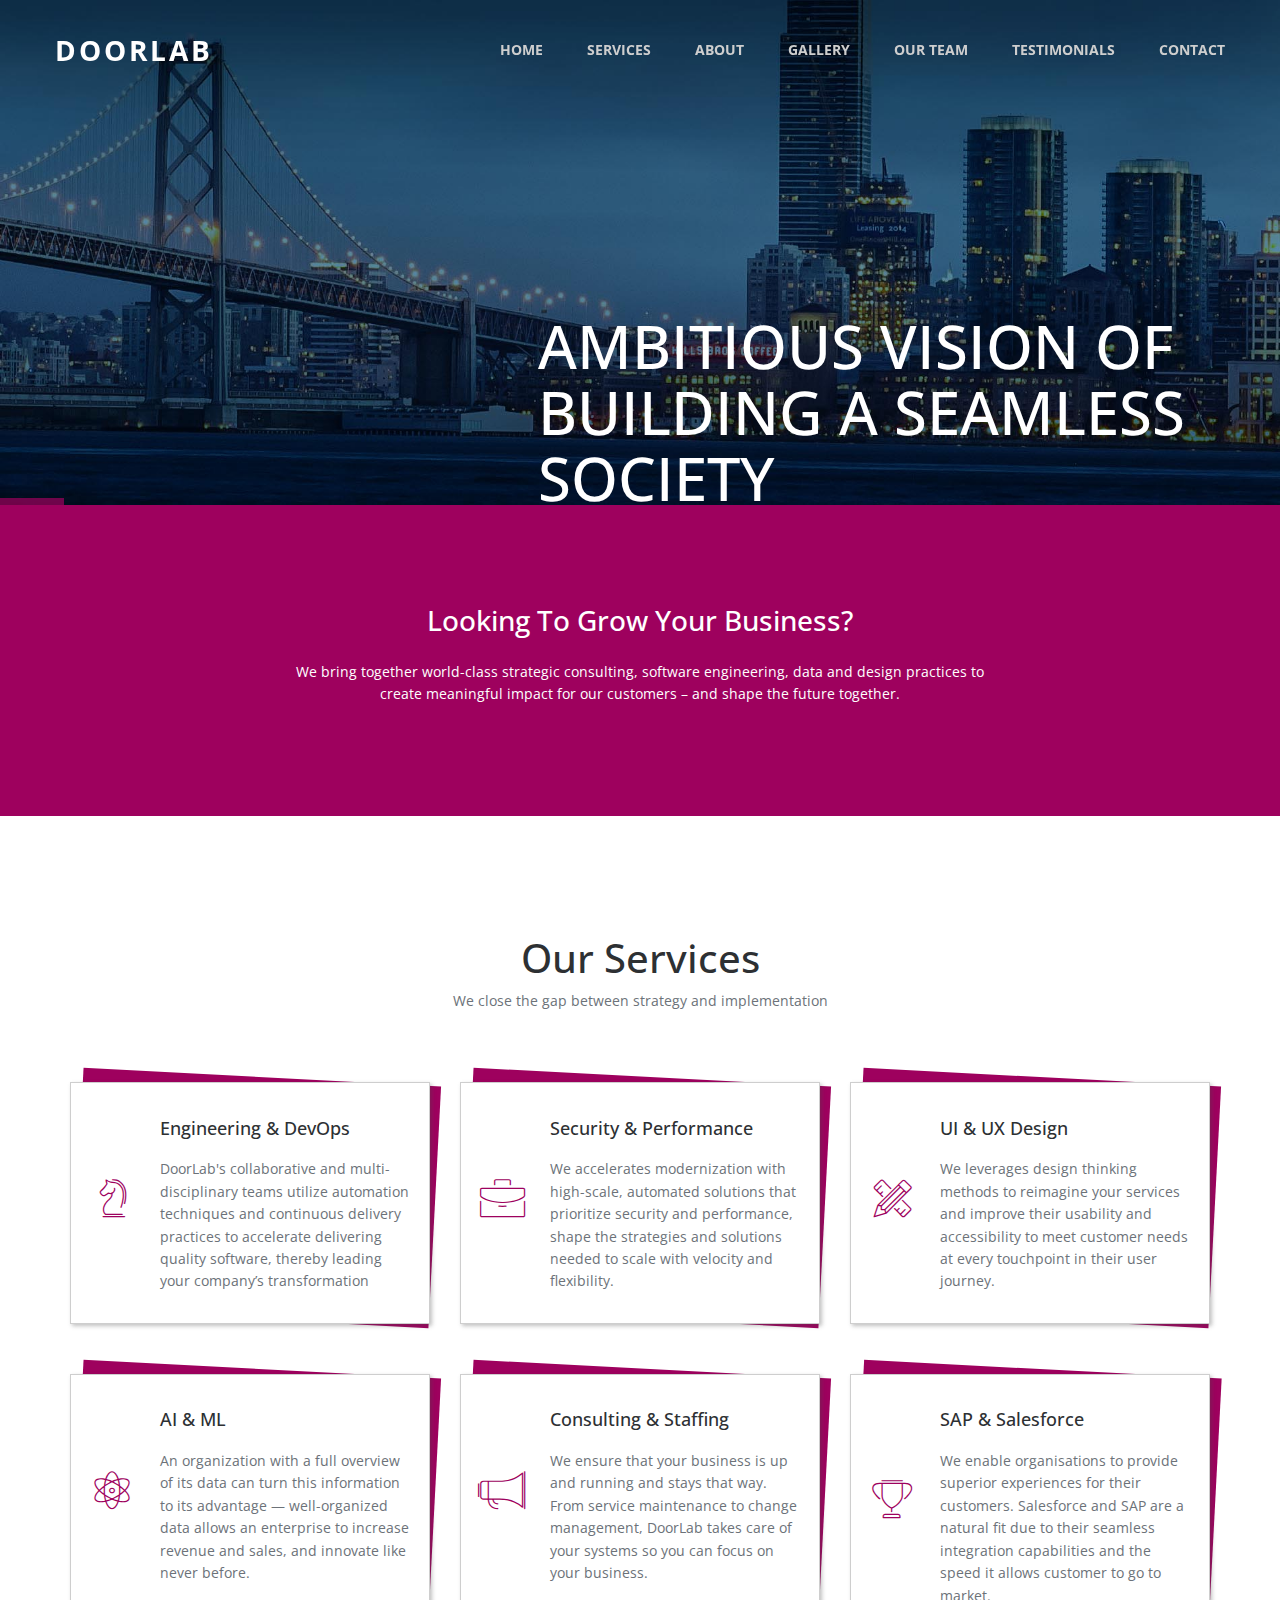
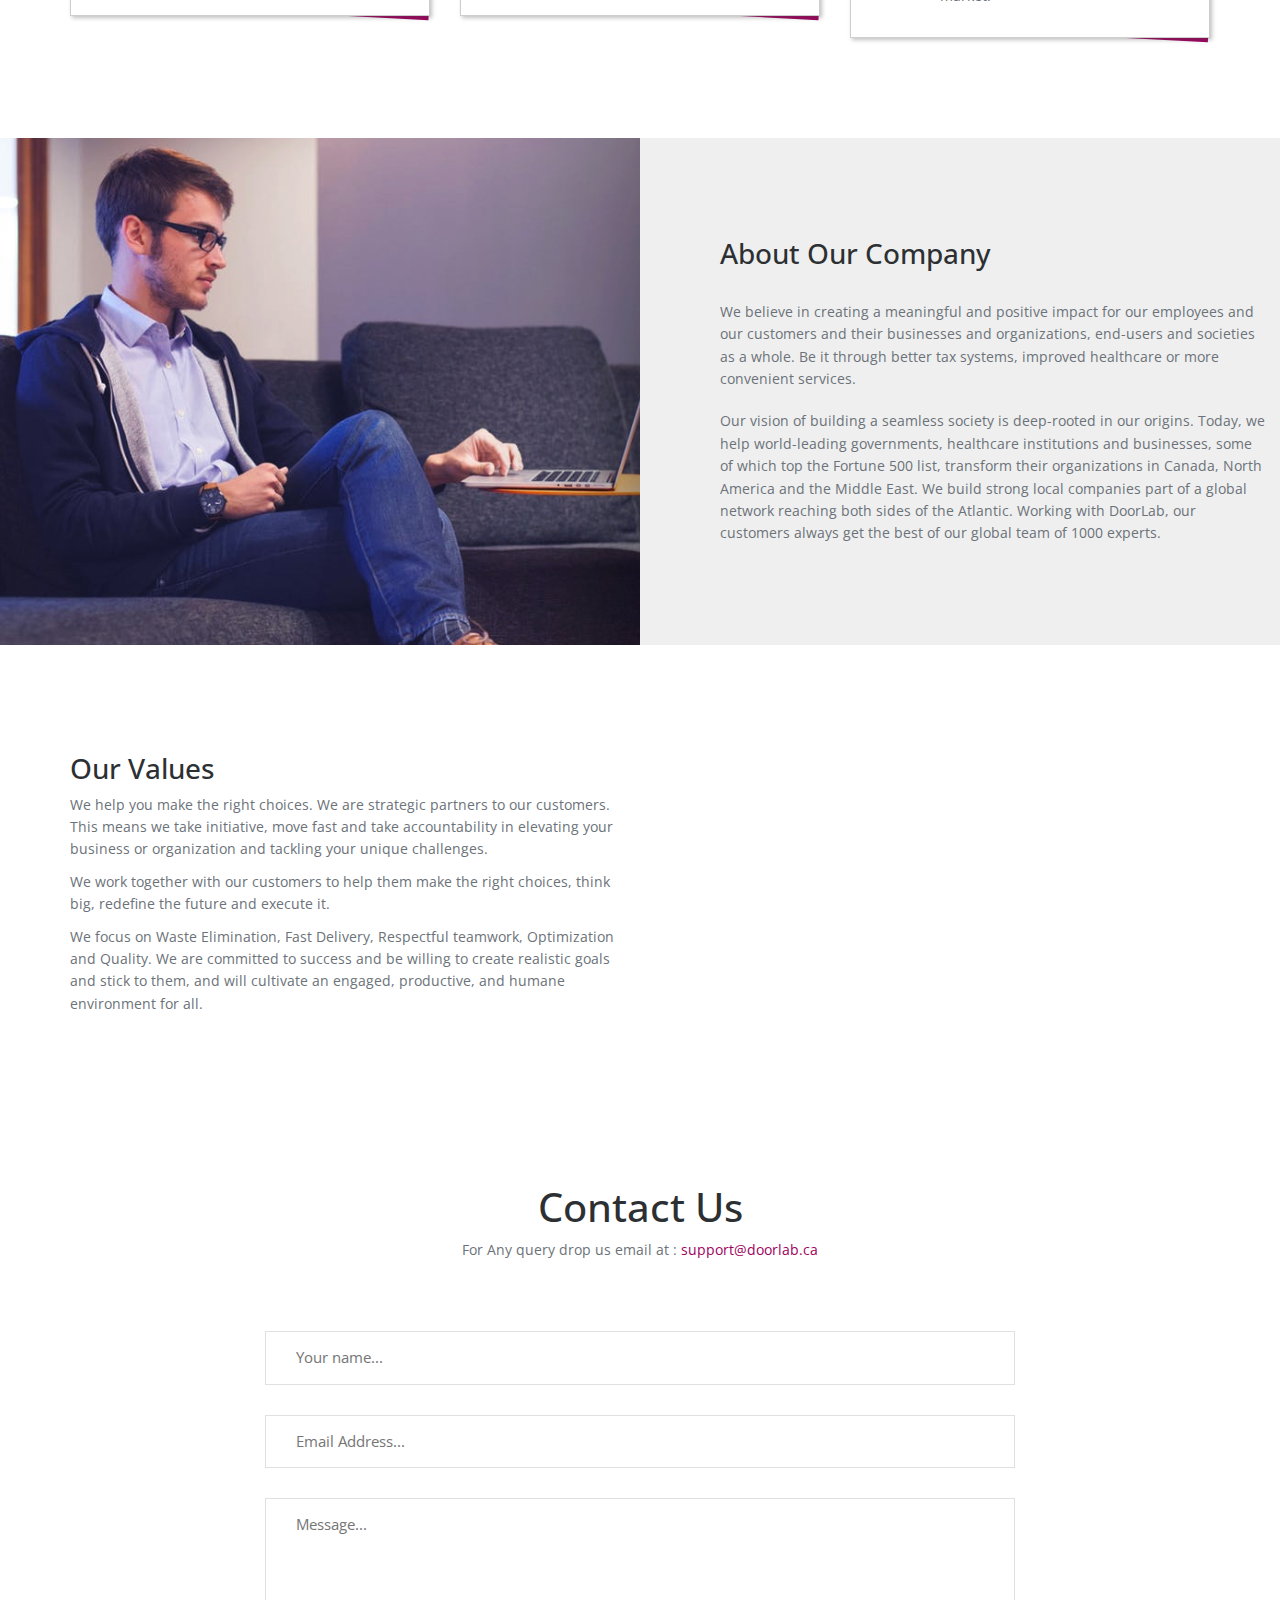
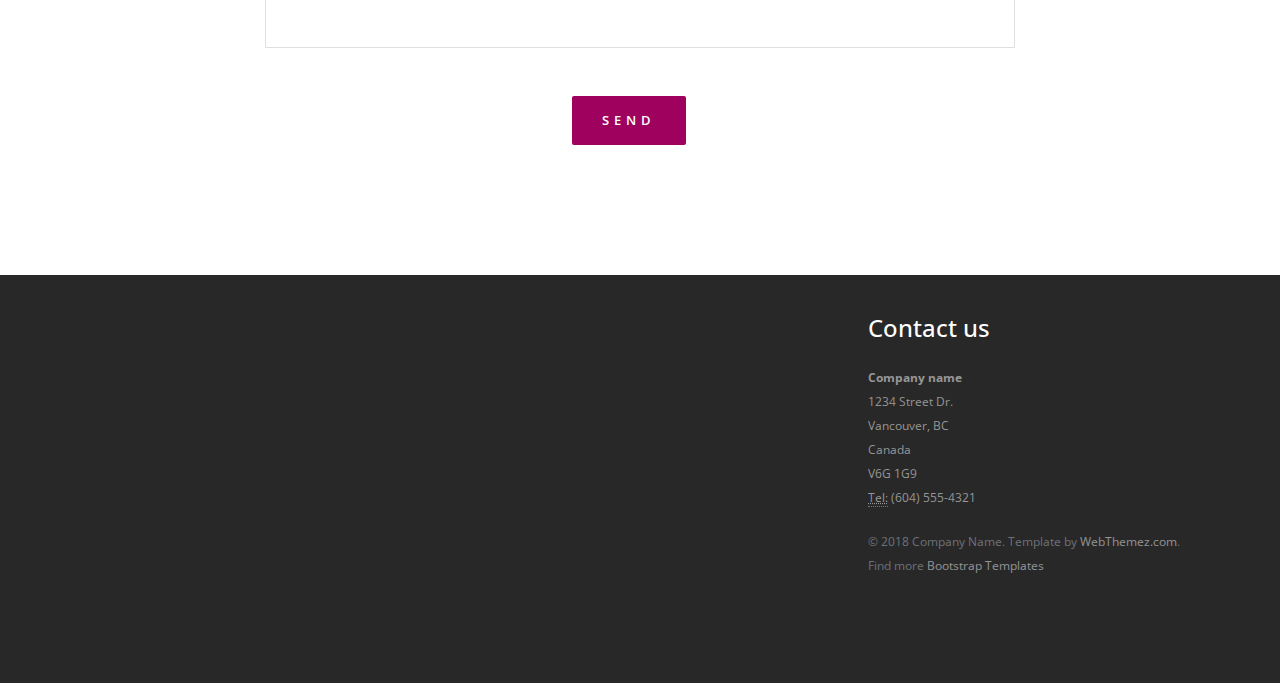
==== commit ad7f0253: "Update index.html" ====
--- a/enroll-corporate/index.html
+++ b/enroll-corporate/index.html
@@ -25,7 +25,7 @@
 <!-- header section -->
 <section class="banner" role="banner">
   <header id="header">
-    <div class="header-content clearfix"> <a class="logo" href="index.html">Enroll</a>
+    <div class="header-content clearfix"> <a class="logo" href="index.html">DoorLab</a>
       <nav class="navigation" role="navigation">
         <ul class="primary-nav">
 		 <li><a href="#banner">Home</a></li>
@@ -44,19 +44,19 @@
 	<div class="slider-banner">
             <div data-lazy-background="images/slides/1.jpg"> 
                 <h3 data-pos="['68%', '-40%', '58%', '42%']" data-duration="700" data-effect="move">
-                    Success
+                  Ambitious vision of Building a Seamless Society
                 </h3> <br>
-                <p data-pos="['75%', '110%', '75%', '36%']" data-duration="700" data-effect="move">
-                    Lorem ipsum dolor sitamet consectetur adipiscing
-                </p> 
+               <!-- <p data-pos="['75%', '110%', '75%', '36%']" data-duration="700" data-effect="move">
+                  A world where everything works smoothly with no unnecessary disruptions and bureaucracy, leaving time for things that truly matter to people
+                </p>--> 
             </div>
             <div data-lazy-background="images/slides/2.jpg"> 
                 <h3 data-pos="['75%', '-40%', '58%', '42%']" data-duration="700" data-effect="move">
-                    Ultimate
+                  A world where everything works smoothly
                 </h3> <br>
-                <p data-pos="['75%', '110%', '75%', '36%']" data-duration="700" data-effect="move">
+               <!-- <p data-pos="['75%', '110%', '75%', '36%']" data-duration="700" data-effect="move">
                     Lorem ipsum dolor sitamet consectetur adipiscing 
-                </p>
+                </p>-->
             </div>
              
         </div>
@@ -69,7 +69,7 @@
   <div class="container">
     <div class="col-md-8 col-md-offset-2 text-center">
       <h3>Looking to grow your business?</h3>
-      <p>Lorem ipsum dolor sit amet, consectetur adipiscing elit. Duis eu libero scelerisque ligula sagittis faucibus eget quis lacus.Lorem ipsum dolor sit amet, consectetur adipiscing elit.Lorem ipsum dolor sit amet, consectetur adipiscing elit.</p>
+      <p>We bring together world-class strategic consulting, software engineering, data and design practices to create meaningful impact for our customers – and shape the future together.</p>
     </div>
   </div>
 </section>
@@ -79,43 +79,43 @@
   <div class="container">
   <div class="section-header">
                 <h2 class="wow fadeInDown animated">Our Services</h2>
-                <p class="wow fadeInDown animated">Lorem ipsum dolor sit amet, consectetur adipiscing elit. Praesent eget risus vitae massa <br> semper aliquam quis mattis quam.</p>
+                <p class="wow fadeInDown animated">We close the gap between strategy and implementation <br> </p>
             </div>
     <div class="row">
       <div class="col-md-4 col-sm-6 services text-center"> <span class="icon icon-strategy"></span>
         <div class="services-content">
-          <h5>Designing</h5>
-          <p>Lorem ipsum dolor sit amet, consectetur adipiscing elit. Duis eu libero scelerisque ligula sagittis faucibus eget quis lacus.</p>
+          <h5>Engineering & DevOps</h5>
+          <p>DoorLab's collaborative and multi-disciplinary teams utilize automation techniques and continuous delivery practices to accelerate delivering quality software, thereby leading your company’s transformation  </p>
         </div>
       </div>
       <div class="col-md-4 col-sm-6 services text-center"> <span class="icon icon-briefcase"></span>
         <div class="services-content">
-          <h5>Research</h5>
-          <p>Lorem ipsum dolor sit amet, consectetur adipiscing elit. Duis eu libero scelerisque ligula sagittis faucibus eget quis lacus.</p>
+          <h5>Security & Performance</h5>
+          <p>We accelerates modernization with high-scale, automated solutions that prioritize security and performance, shape the strategies and solutions needed to scale with velocity and flexibility.</p>
         </div>
       </div>
       <div class="col-md-4 col-sm-6 services text-center"> <span class="icon icon-tools"></span>
         <div class="services-content">
-          <h5>Development</h5>
-          <p>Lorem ipsum dolor sit amet, consectetur adipiscing elit. Duis eu libero scelerisque ligula sagittis faucibus eget quis lacus.</p>
+          <h5>UI & UX Design</h5>
+          <p>We leverages design thinking methods to reimagine your services and improve their usability and accessibility to meet customer needs at every touchpoint in their user journey.</p>
         </div>
       </div>
       <div class="col-md-4 col-sm-6 services text-center"> <span class="icon icon-genius"></span>
         <div class="services-content">
-          <h5>Financial</h5>
-          <p>Lorem ipsum dolor sit amet, consectetur adipiscing elit. Duis eu libero scelerisque ligula sagittis faucibus eget quis lacus.</p>
+          <h5>AI & ML</h5>
+          <p>An organization with a full overview of its data can turn this information to its advantage — well-organized data allows an enterprise to increase revenue and sales, and innovate like never before.</p>
         </div>
       </div>
       <div class="col-md-4 col-sm-6 services text-center"> <span class="icon icon-megaphone"></span>
         <div class="services-content">
-          <h5>Consulting</h5>
-          <p>Lorem ipsum dolor sit amet, consectetur adipiscing elit. Duis eu libero scelerisque ligula sagittis faucibus eget quis lacus.</p>
+          <h5>Consulting & Staffing</h5>
+          <p>We ensure that your business is up and running and stays that way. From service maintenance to change management, DoorLab takes care of your systems so you can focus on your business.</p>
         </div>
       </div>
       <div class="col-md-4 col-sm-6 services text-center"> <span class="icon icon-trophy"></span>
         <div class="services-content">
-          <h5>Quality</h5>
-          <p>Lorem ipsum dolor sit amet, consectetur adipiscing elit. Duis eu libero scelerisque ligula sagittis faucibus eget quis lacus.</p>
+          <h5>SAP & Salesforce</h5>
+          <p>We enable organisations to provide superior experiences for their customers. Salesforce and SAP are a natural fit due to their seamless integration capabilities and the speed it allows customer to go to market.</p>
         </div>
       </div>
     </div>
@@ -137,10 +137,10 @@
 					<h3>About Our Company</h3>
 				</div>
 				<div class="editContent">
-					<p>Lorem ipsum dolor sit amet, consectetur adipisicing elit, sed do eiusmod tempor incididunt ut labore et dolore magna aliqua. Ut enim ad minim veniam.Lorem ipsum dolor sit amet, consectetur adipiscing elit. Duis eu libero scelerisque ligula sagittis faucibus eget quis lacus.Lorem ipsum dolor sit amet, consectetur adipiscing elit.Lorem ipsum dolor sit amet, consectetur adipiscing elit</p>
-					<p>Duis eu libero scelerisque ligula sagittis faucibus eget quis lacus.Lorem ipsum dolor sit amet, consectetur adipiscing elit.Lorem ipsum dolor sit amet, consectetur adipiscing elit</p>
+					<p>We believe in creating a meaningful and positive impact for our employees and our customers and their businesses and organizations, end-users and societies as a whole. Be it through better tax systems, improved healthcare or more convenient services. </p>
+					<p>Our vision of building a seamless society is deep-rooted in our origins. Today, we help world-leading governments, healthcare institutions and businesses, some of which top the Fortune 500 list, transform their organizations in Canada, North America and the Middle East. We build strong local companies part of a global network reaching both sides of the Atlantic. Working with DoorLab, our customers always get the best of our global team of 1000 experts.</p>
 				</div>
-				<a href="#gallery" class="btn btn-outline btn-outline outline-dark">Our Gallery</a>
+			<!--	<a href="#gallery" class="btn btn-outline btn-outline outline-dark">Our Gallery</a>-->
 			</div>
 		</div><!-- /.row-->
 	</div><!-- /.container -->
@@ -153,10 +153,11 @@
     <div class="row">  
             <div id="content24" data-section="content-24" class="data-section"> 
     		<div class="col-md-6">
-				<h3 class="eidtContent">Content Video</h3>
-				<p class="eidtContent">Lorem Ipsum is simply dummy text of the printing and typesetting industry. Lorem Ipsum has been the industry's standard dummy text ever since the 1500s, when an unknown printer took a galley of type and scrambled it to make a type specimen book.</p>
-   				<p class="editContent">There are many variations of passages of Lorem Ipsum available, but the majority have suffered alteration in some form, by injected humour, or randomised words which don't look even slightly believable.</p>
-				<p class="editContent">There are many variations of passages of Lorem Ipsum available, but the majority have suffered alteration in some form, by injected humour, or randomised words which don't look even slightly believable.</p>
+				<h3 class="eidtContent">Our Values</h3>
+				<p class="eidtContent">We help you make the right choices. We are strategic partners to our customers. This means we take initiative, move fast and take accountability in elevating your business or organization and tackling your unique challenges.</p>
+   				<p class="editContent"> We work together with our customers to help them make the right choices, think big, redefine the future and execute it.</p>
+				<p class="editContent">
+          We focus on Waste Elimination, Fast Delivery, Respectful teamwork, Optimization and Quality. We are committed to success and be willing to create realistic goals and stick to them, and will cultivate an engaged, productive, and humane environment for all.  </p>
     		</div>
 			<div class="col-md-6">
 				<div class="embed-responsive embed-responsive-16by9">
@@ -169,270 +170,14 @@
 </section>
 <!-- package section --> 
 
-<!-- gallery section -->
-<section id="gallery" class="gallery section">
-  <div class="container-fluid">
-    <div class="section-header">
-                <h2 class="wow fadeInDown animated">Gallery</h2>
-                <p class="wow fadeInDown animated">Lorem ipsum dolor sit amet, consectetur adipiscing elit. Praesent eget risus vitae massa <br> semper aliquam quis mattis quam.</p>
-            </div>
-    <div class="row no-gutter">
-      <div class="col-lg-3 col-md-6 col-sm-6 work"> <a href="images/portfolio/01.jpg" class="work-box"> <img src="images/portfolio/01.jpg" alt="">
-        <div class="overlay">
-          <div class="overlay-caption">
-             <p><span class="icon icon-magnifying-glass"></span></p>
-          </div>
-        </div>
-        <!-- overlay --> 
-        </a> </div>
-      <div class="col-lg-3 col-md-6 col-sm-6 work"> <a href="images/portfolio/02.jpg" class="work-box"> <img src="images/portfolio/02.jpg" alt="">
-        <div class="overlay">
-          <div class="overlay-caption">
-            <p><span class="icon icon-magnifying-glass"></span></p>
-          </div>
-        </div>
-        <!-- overlay --> 
-        </a> </div>
-      <div class="col-lg-3 col-md-6 col-sm-6 work"> <a href="images/portfolio/03.jpg" class="work-box"> <img src="images/portfolio/03.jpg" alt="">
-        <div class="overlay">
-          <div class="overlay-caption">
-            <p><span class="icon icon-magnifying-glass"></span></p>
-          </div>
-        </div>
-        <!-- overlay --> 
-        </a> </div>
-      <div class="col-lg-3 col-md-6 col-sm-6 work"> <a href="images/portfolio/04.jpg" class="work-box"> <img src="images/portfolio/04.jpg" alt="">
-        <div class="overlay">
-          <div class="overlay-caption"> 
-            <p><span class="icon icon-magnifying-glass"></span></p>
-          </div>
-        </div>
-        <!-- overlay --> 
-        </a> </div>
-      <div class="col-lg-3 col-md-6 col-sm-6 work"> <a href="images/portfolio/05.jpg" class="work-box"> <img src="images/portfolio/05.jpg" alt="">
-        <div class="overlay">
-          <div class="overlay-caption">
-            <p><span class="icon icon-magnifying-glass"></span></p>
-          </div>
-        </div>
-        <!-- overlay --> 
-        </a> </div>
-      <div class="col-lg-3 col-md-6 col-sm-6 work"> <a href="images/portfolio/06.jpg" class="work-box"> <img src="images/portfolio/06.jpg" alt="">
-        <div class="overlay">
-          <div class="overlay-caption">
-            <p><span class="icon icon-magnifying-glass"></span></p>
-          </div>
-        </div>
-        <!-- overlay --> 
-        </a> </div>
-      <div class="col-lg-3 col-md-6 col-sm-6 work"> <a href="images/portfolio/07.jpg" class="work-box"> <img src="images/portfolio/07.jpg" alt="">
-        <div class="overlay">
-          <div class="overlay-caption">
-            <p><span class="icon icon-magnifying-glass"></span></p>
-          </div>
-        </div>
-        <!-- overlay --> 
-        </a> </div>
-      <div class="col-lg-3 col-md-6 col-sm-6 work"> <a href="images/portfolio/08.jpg" class="work-box"> <img src="images/portfolio/08.jpg" alt="">
-        <div class="overlay">
-          <div class="overlay-caption">
-             <p><span class="icon icon-magnifying-glass"></span></p>
-          </div>
-        </div>
-        <!-- overlay --> 
-        </a> </div>
-    </div>
-  </div>
-</section>
-<!-- gallery section --> 
-<!-- our team section -->
-<section id="teams" class="section teams">
-  <div class="container">
-      <div class="section-header">
-                <h2 class="wow fadeInDown animated">Our Team</h2>
-                <p class="wow fadeInDown animated">Lorem ipsum dolor sit amet, consectetur adipiscing elit. Praesent eget risus vitae massa <br> semper aliquam quis mattis quam.</p>
-            </div>
-    <div class="row">
-      <div class="col-md-3 col-sm-6">
-        <div class="person"><img src="images/team-1.jpg" alt="" class="img-responsive">
-          <div class="person-content">
-            <h4>Jonh Dow</h4>
-            <h5 class="role">Founder</h5>
-            <p>Lorem ipsum dolor sit amet, consectetur adipiscing elit eget risus vitae massa.</p>
-          </div>
-          <ul class="social-icons clearfix">
-            <li><a href="#"><span class="fa fa-facebook"></span></a></li>
-            <li><a href="#"><span class="fa fa-twitter"></span></a></li> 
-            <li><a href="#"><span class="fa fa-google-plus"></span></a></li> 
-          </ul>
-        </div>
-      </div>
-      <div class="col-md-3 col-sm-6">
-        <div class="person"> <img src="images/team-2.jpg" alt="" class="img-responsive">
-          <div class="person-content">
-            <h4>Markus Linn</h4>
-            <h5 class="role">Creative</h5>
-            <p>Lorem ipsum dolor sit amet, consectetur adipiscing elit eget risus vitae massa.</p>
-          </div>
-          <ul class="social-icons clearfix">
-            <li><a href="#" class=""><span class="fa fa-facebook"></span></a></li>
-            <li><a href="#" class=""><span class="fa fa-twitter"></span></a></li> 
-            <li><a href="#" class=""><span class="fa fa-google-plus"></span></a></li> 
-          </ul>
-        </div>
-      </div>
-      <div class="col-md-3 col-sm-6">
-        <div class="person"> <img src="images/team-3.jpg" alt="" class="img-responsive">
-          <div class="person-content">
-            <h4>Chris Jemes</h4>
-            <h5 class="role">Technical</h5>
-            <p>Lorem ipsum dolor sit amet, consectetur adipiscing elit eget risus vitae massa.</p>
-          </div>
-          <ul class="social-icons clearfix">
-            <li><a href="#" class=""><span class="fa fa-facebook"></span></a></li>
-            <li><a href="#" class=""><span class="fa fa-twitter"></span></a></li> 
-            <li><a href="#" class=""><span class="fa fa-google-plus"></span></a></li> 
-          </ul>
-        </div>
-      </div>
-      <div class="col-md-3 col-sm-6">
-        <div class="person"> <img src="images/team-4.jpg" alt="" class="img-responsive">
-          <div class="person-content">
-            <h4>Vintes Mars</h4>
-            <h5 class="role">Marketing</h5>
-            <p>Lorem ipsum dolor sit amet, consectetur adipiscing elit eget risus vitae massa.</p>
-          </div>
-          <ul class="social-icons clearfix">
-            <li><a href="#" class=""><span class="fa fa-facebook"></span></a></li>
-            <li><a href="#" class=""><span class="fa fa-twitter"></span></a></li> 
-            <li><a href="#" class=""><span class="fa fa-google-plus"></span></a></li> 
-          </ul>
-        </div>
-      </div>
-    </div>
-  </div>
-</section>
-<!-- our team section --> 
-<section id="pricing5" data-section="pricing-5" class="data-section">
-    <div class="container">
-          <div class="section-header">
-                <h2 class="wow fadeInDown animated">Pricing</h2>
-                <p class="wow fadeInDown animated">Lorem ipsum dolor sit amet, consectetur adipiscing elit. Praesent eget risus vitae massa <br> semper aliquam quis mattis quam.</p>
-            </div>
-         <div class="row">
-            <div class="col-md-3 col-md-offset-1">
-                <div class="table">
-                    <h3 class="editContent">Basic</h3>
-                    <h2 class="editContent">$13</h2>
-                    <p class="editContent">Per Month</p>
-                    <ul class="table-content">
-                        <li class="editContent"><i class="fa fa-hdd-o"></i> 10 GB Storage</li>
-                        <li class="editContent"><i class="fa fa-pie-chart"></i> 500 GB Bandwidth</li>
-                        <li class="editContent"><i class="fa fa-envelope-o"></i> Email Support</li>
-                        <li class="editContent"><i class="fa fa-cogs"></i> 24x7 Support</li>
-                    </ul>
-
-                    <div class="text-center text-uppercase">
-                        <a href="#" class="btn btn-default-green-transparent-tiny editContent">Signup Now</a>
-                    </div>
-                </div>
-            </div>
-
-            <div class="col-md-4">
-                <div class="table long-table">
-                    <h3 class="editContent">Premium</h3>
-                    <h2 class="editContent">$23</h2>
-                    <p class="editContent">Per Month</p>
-                    <ul class="table-content">
-                        <li class="editContent"><i class="fa fa-hdd-o"></i> 10 GB Storage</li>
-                        <li class="editContent"><i class="fa fa-pie-chart"></i> 500 GB Bandwidth</li>
-                        <li class="editContent"><i class="fa fa-envelope-o"></i> Email Support</li>
-                        <li class="editContent"><i class="fa fa-cogs"></i> 24x7 Support</li>
-                    </ul>
-
-                    <div class="text-center text-uppercase">
-                        <a href="#" class="btn btn-default-blue-tiny editContent">Signup Now</a>
-                    </div>
-                </div>
-
-            </div>
-
-            <div class="col-md-3">
-                <div class="table">
-                    <h3 class="editContent">Developer</h3>
-                    <h2 class="editContent">$33</h2>
-                    <p class="editContent">Per Month</p>
-                    <ul class="table-content">
-                        <li class="editContent"><i class="fa fa-hdd-o"></i> 10 GB Storage</li>
-                        <li class="editContent"><i class="fa fa-pie-chart"></i> 500 GB Bandwidth</li>
-                        <li class="editContent"><i class="fa fa-envelope-o"></i> Email Support</li>
-                        <li class="editContent"><i class="fa fa-cogs"></i> 24x7 Support</li>
-                    </ul>
-
-                    <div class="text-center text-uppercase">
-                        <a href="#" class="btn btn-default-green-transparent-tiny editContent">Signup Now</a>
-                    </div>
-                </div>
-
-            </div>
-         </div>
-    </div>
-</section>
-<!-- Testimonials section -->
-<section id="testimonials" class="section testimonials no-padding">
-  <div class="container-fluid">
-    <div class="row no-gutter">
-      <div class="flexslider">
-        <ul class="slides">
-          <li>
-            <div class="col-md-12">
-              <blockquote>
-                <h1>"Lorem ipsum dolor sit amet, consectetur adipiscing elit. Praesent eget risus vitae massa 
-semper aliquam quis mattis consectetur adipiscing elit.." </h1>
-                <p>Chris Mentsl</p>
-              </blockquote>
-            </div>
-          </li>
-          <li>
-            <div class="col-md-12">
-              <blockquote>
-                <h1>"Praesent eget risus vitae massa Lorem ipsum dolor sit amet, consectetur adipiscing elit. Praesent eget risus vitae massa 
-semper aliquam quis mattis consectetur adipiscing elit.." </h1>
-                <p>Kristean velnly</p>
-              </blockquote>
-            </div>
-          </li>
-          <li>
-            <div class="col-md-12">
-              <blockquote>
-                <h1>"Consectetur adipiscing elit Lorem ipsum dolor sit amet, consectetur adipiscing elit. Praesent eget risus vitae massa 
-semper aliquam quis mattis consectetur adipiscing elit.." </h1>
-                <p>Markus Denny</p>
-              </blockquote>
-            </div>
-          </li>
-          <li>
-            <div class="col-md-12">
-              <blockquote>
-                <h1>"Vitae massa semper aliquam Lorem ipsum dolor sit amet, consectetur adipiscing elit. Praesent eget risus vitae massa 
-semper aliquam quis mattis consectetur adipiscing elit.." </h1>
-                <p>John Doe</p>
-              </blockquote>
-            </div>
-          </li>
-        </ul>
-      </div>
-    </div>
-  </div>
-</section>
-<!-- Testimonials section --> 
 
 <!-- contact section -->
 <section id="contact" class="section">
   <div class="container">
       <div class="section-header">
                 <h2 class="wow fadeInDown animated">Contact Us</h2>
-                <p class="wow fadeInDown animated">Lorem ipsum dolor sit amet, consectetur adipiscing elit. Praesent eget risus vitae massa <br> semper aliquam quis mattis quam.</p>
+                <p class="wow fadeInDown animated"> For Any query drop us email at : <a href= "mailto:support@doorlab.ca">support@doorlab.ca</a>
+                  </p>
             </div>
     <div class="row">
       <div class="col-md-8 col-md-offset-2 conForm">       
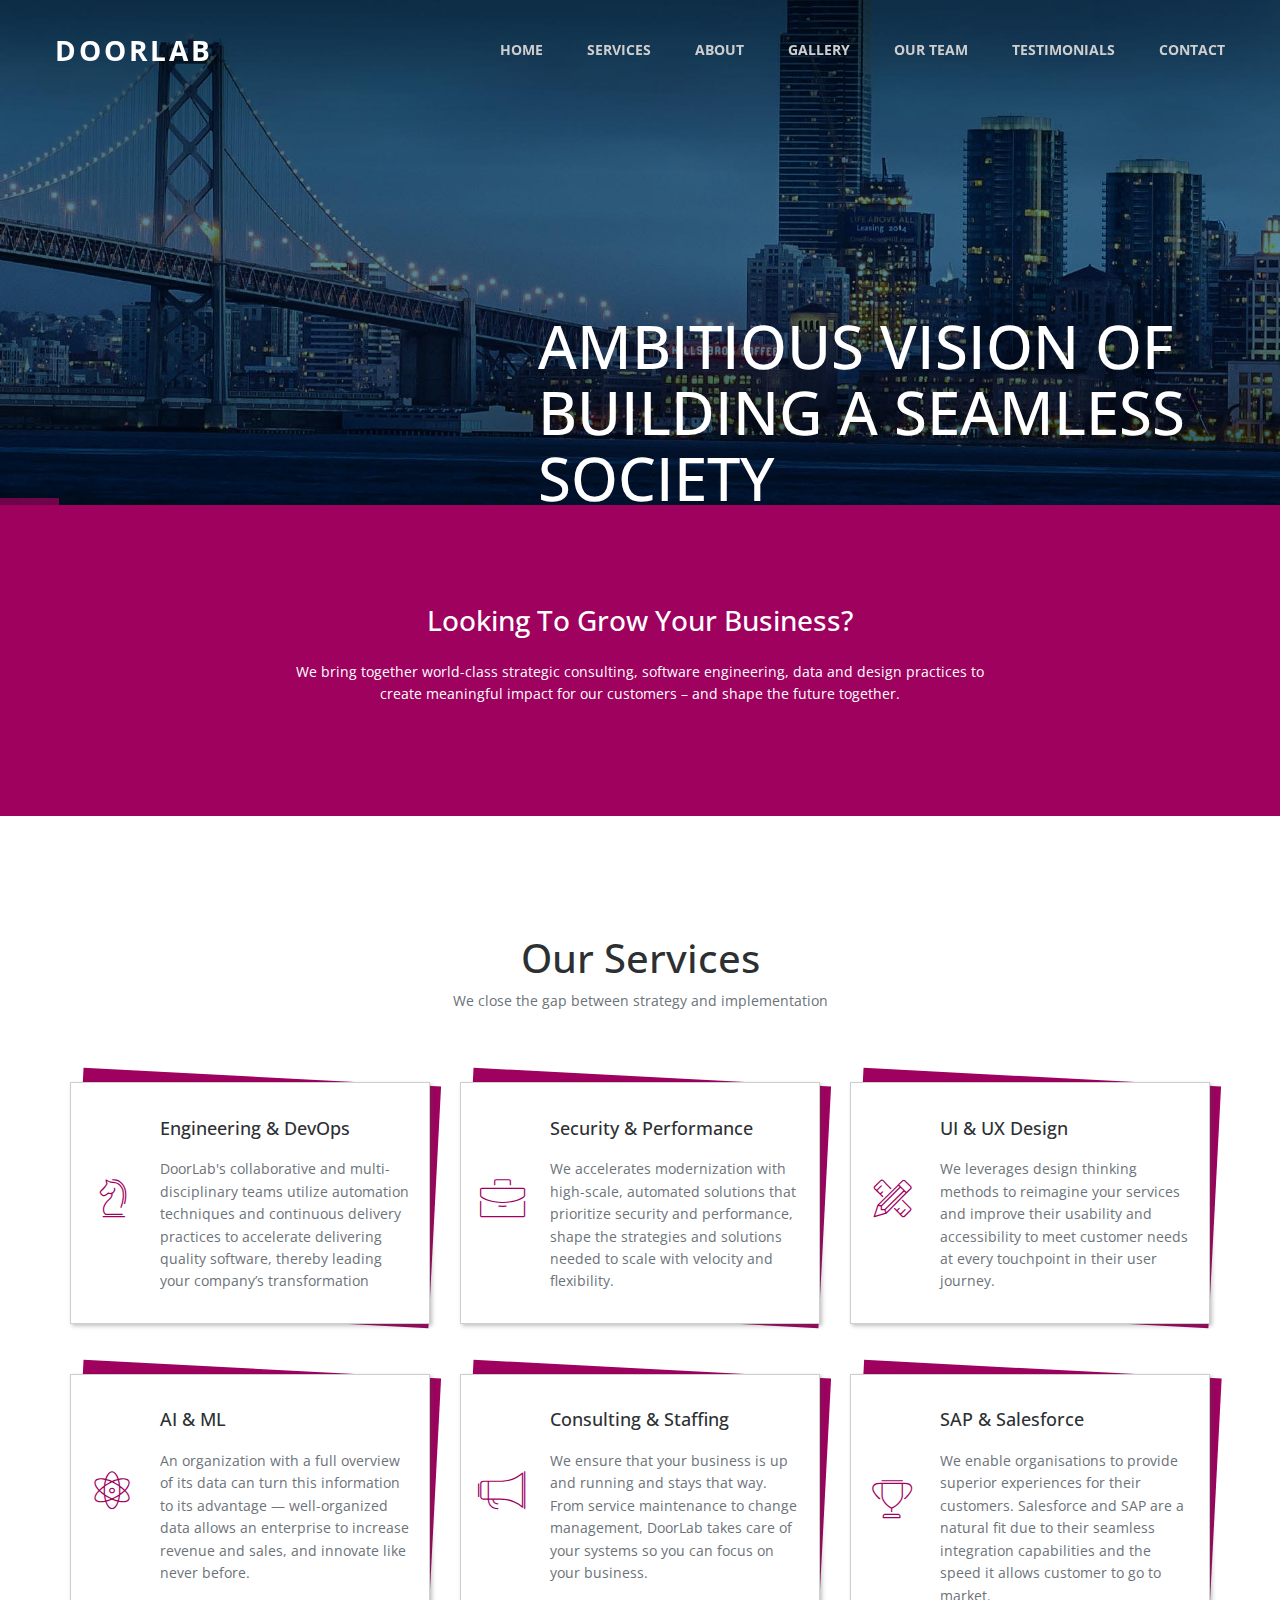
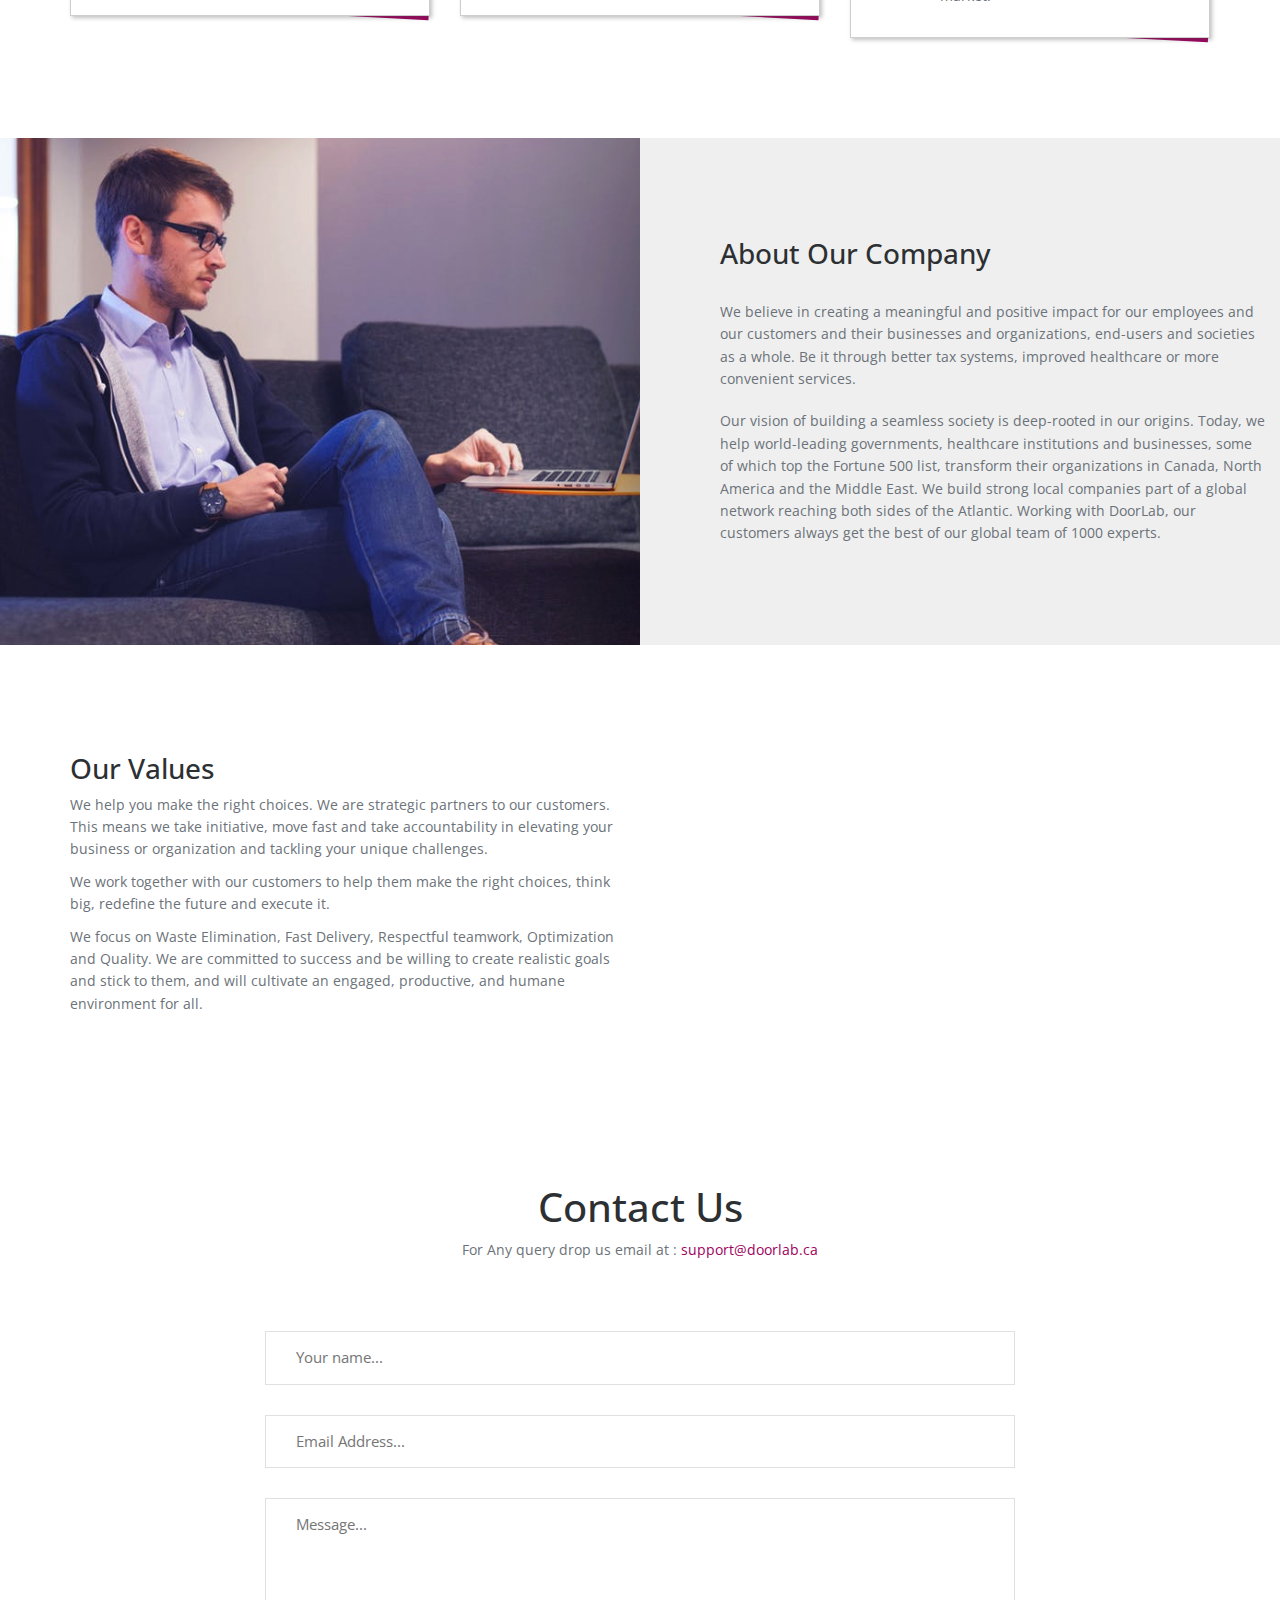
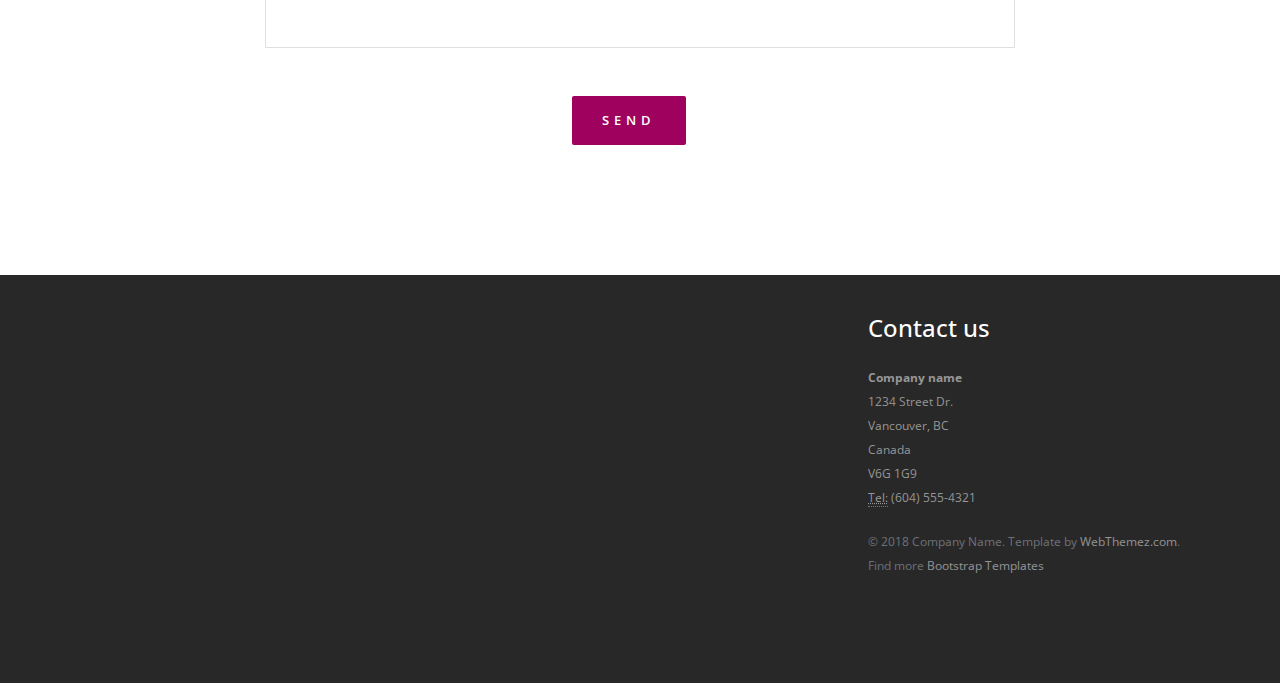
==== commit 41d6036b: "Update index.html" ====
--- a/enroll-corporate/index.html
+++ b/enroll-corporate/index.html
@@ -97,7 +97,7 @@
       <div class="col-md-4 col-sm-6 services text-center"> <span class="icon icon-tools"></span>
         <div class="services-content">
           <h5>UI & UX Design</h5>
-          <p>We leverages design thinking methods to reimagine your services and improve their usability and accessibility to meet customer needs at every touchpoint in their user journey.</p>
+          <p>We leverages design thinking methods to reimagine your services and improve their usability and accessibility to meet customer needs at every touchpoint in their user journey. </p>
         </div>
       </div>
       <div class="col-md-4 col-sm-6 services text-center"> <span class="icon icon-genius"></span>
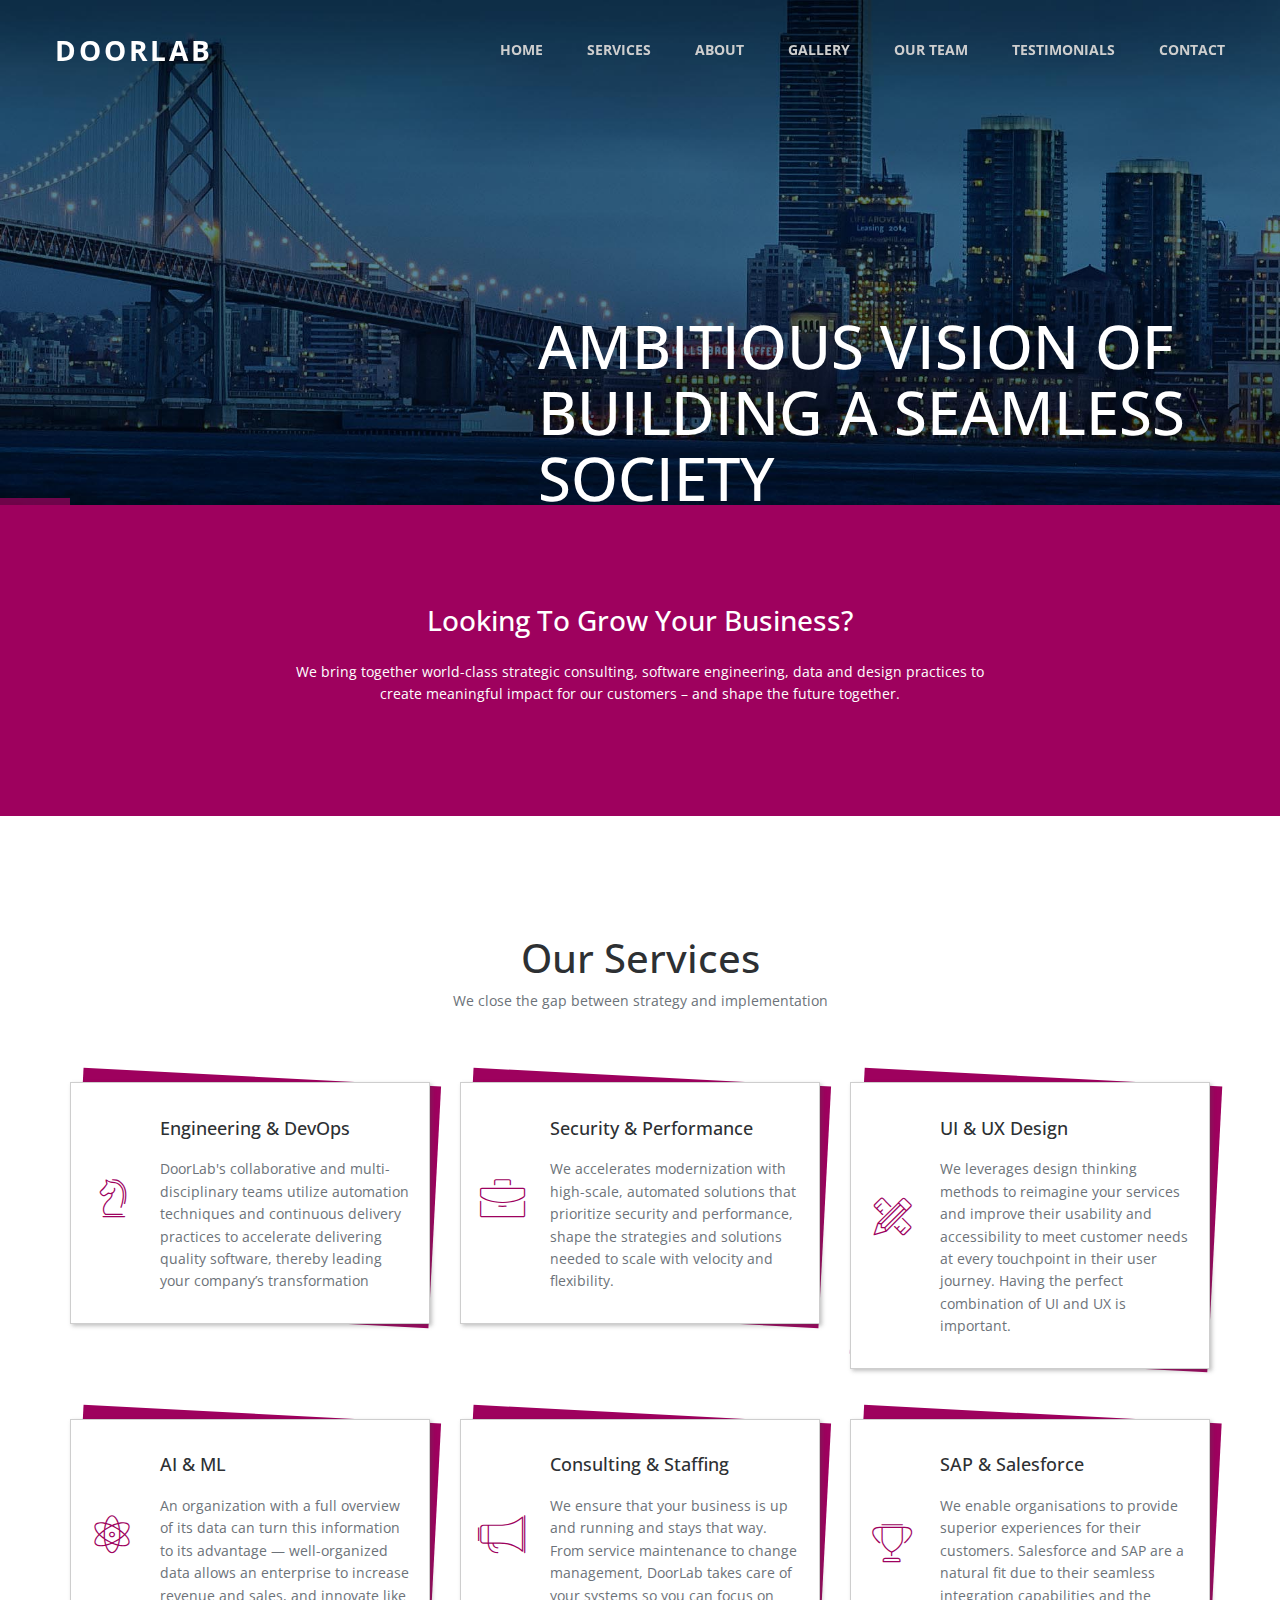
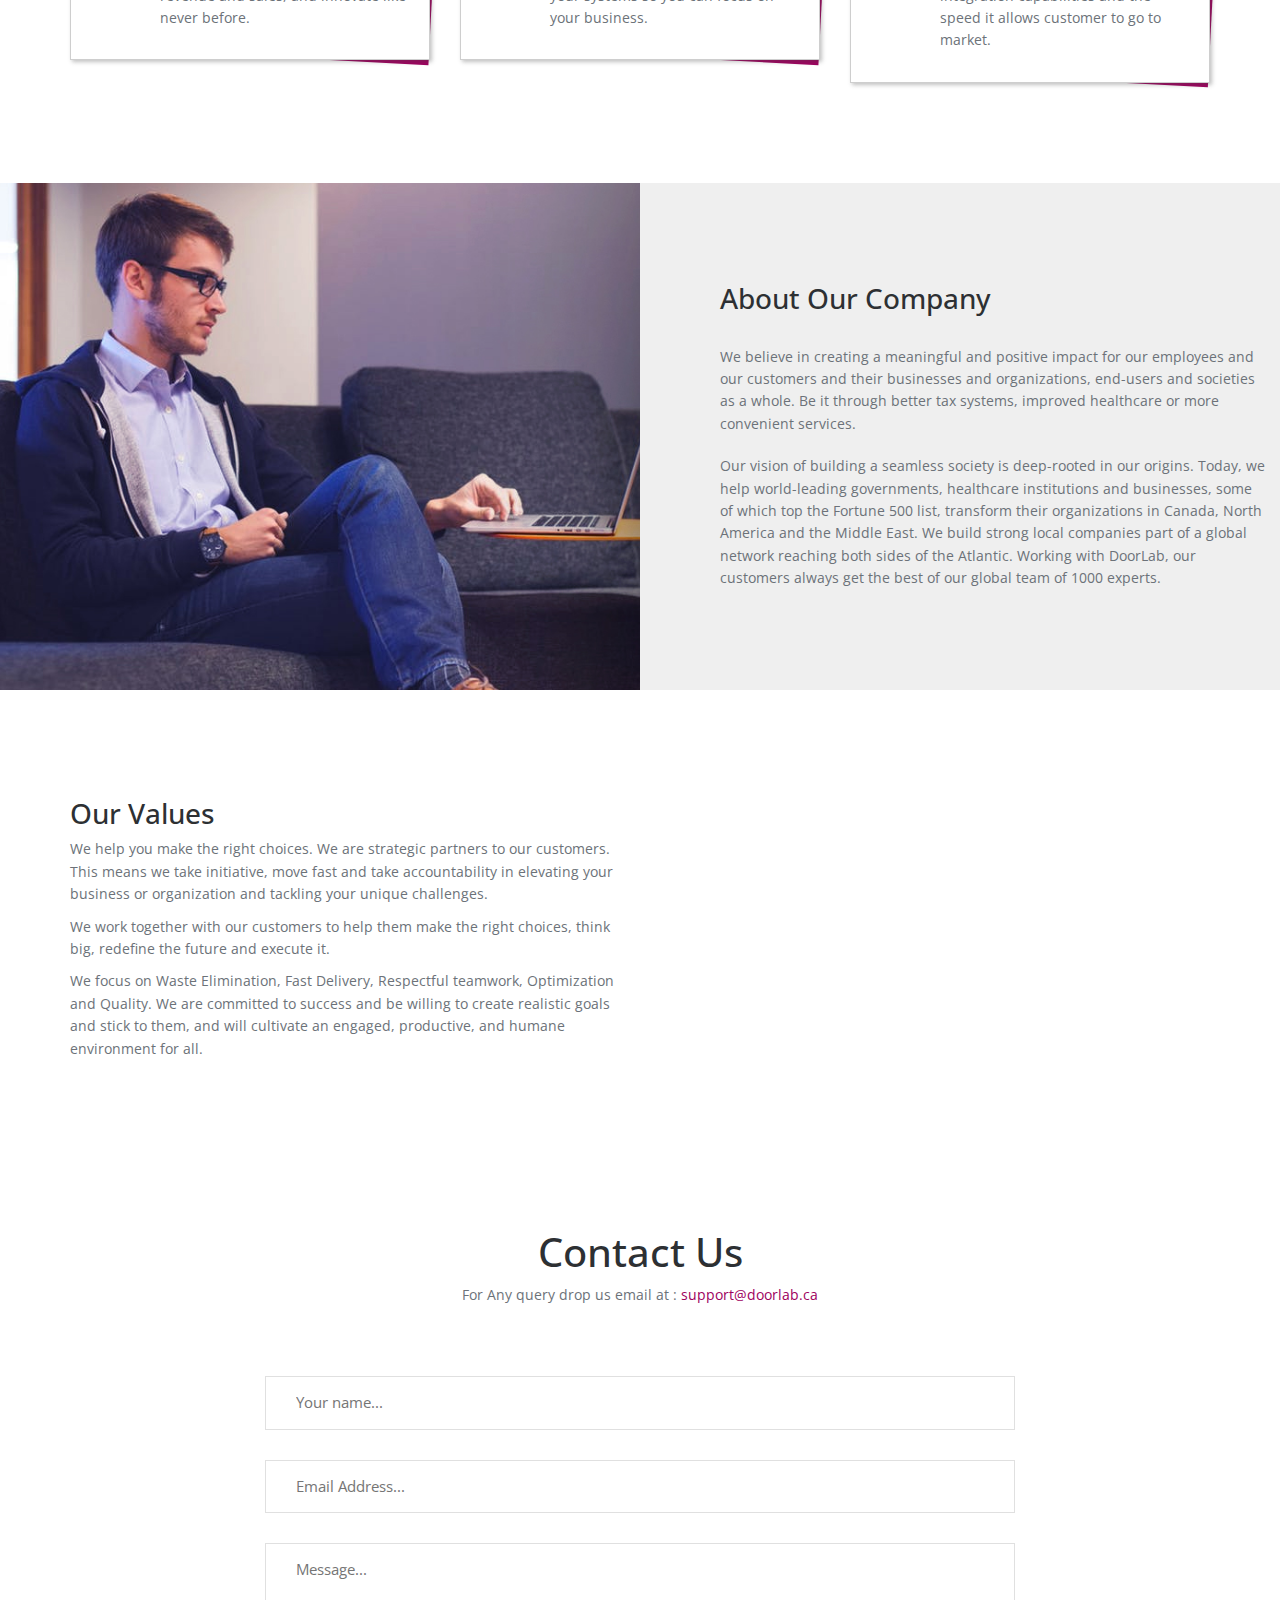
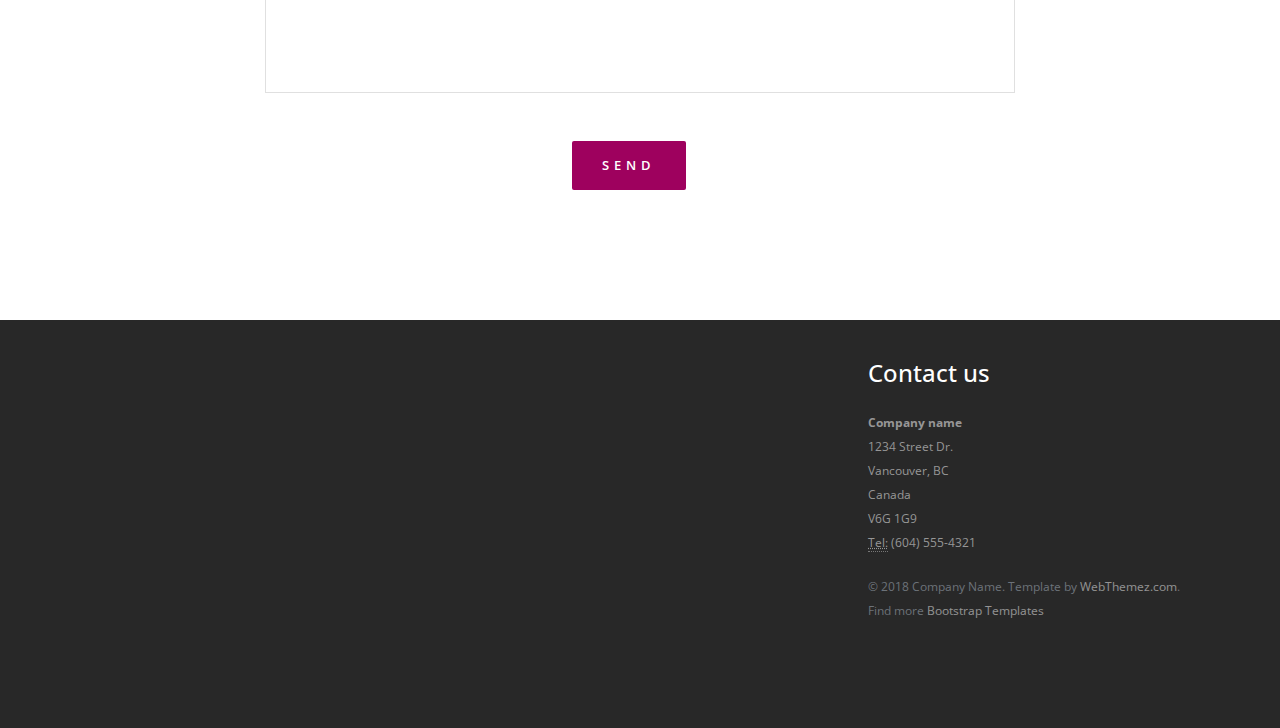
==== commit 6bf892eb: "Update index.html" ====
--- a/enroll-corporate/index.html
+++ b/enroll-corporate/index.html
@@ -97,7 +97,7 @@
       <div class="col-md-4 col-sm-6 services text-center"> <span class="icon icon-tools"></span>
         <div class="services-content">
           <h5>UI & UX Design</h5>
-          <p>We leverages design thinking methods to reimagine your services and improve their usability and accessibility to meet customer needs at every touchpoint in their user journey. </p>
+          <p>We leverages design thinking methods to reimagine your services and improve their usability and accessibility to meet customer needs at every touchpoint in their user journey. Having the perfect combination of UI and UX is important. </p>
         </div>
       </div>
       <div class="col-md-4 col-sm-6 services text-center"> <span class="icon icon-genius"></span>
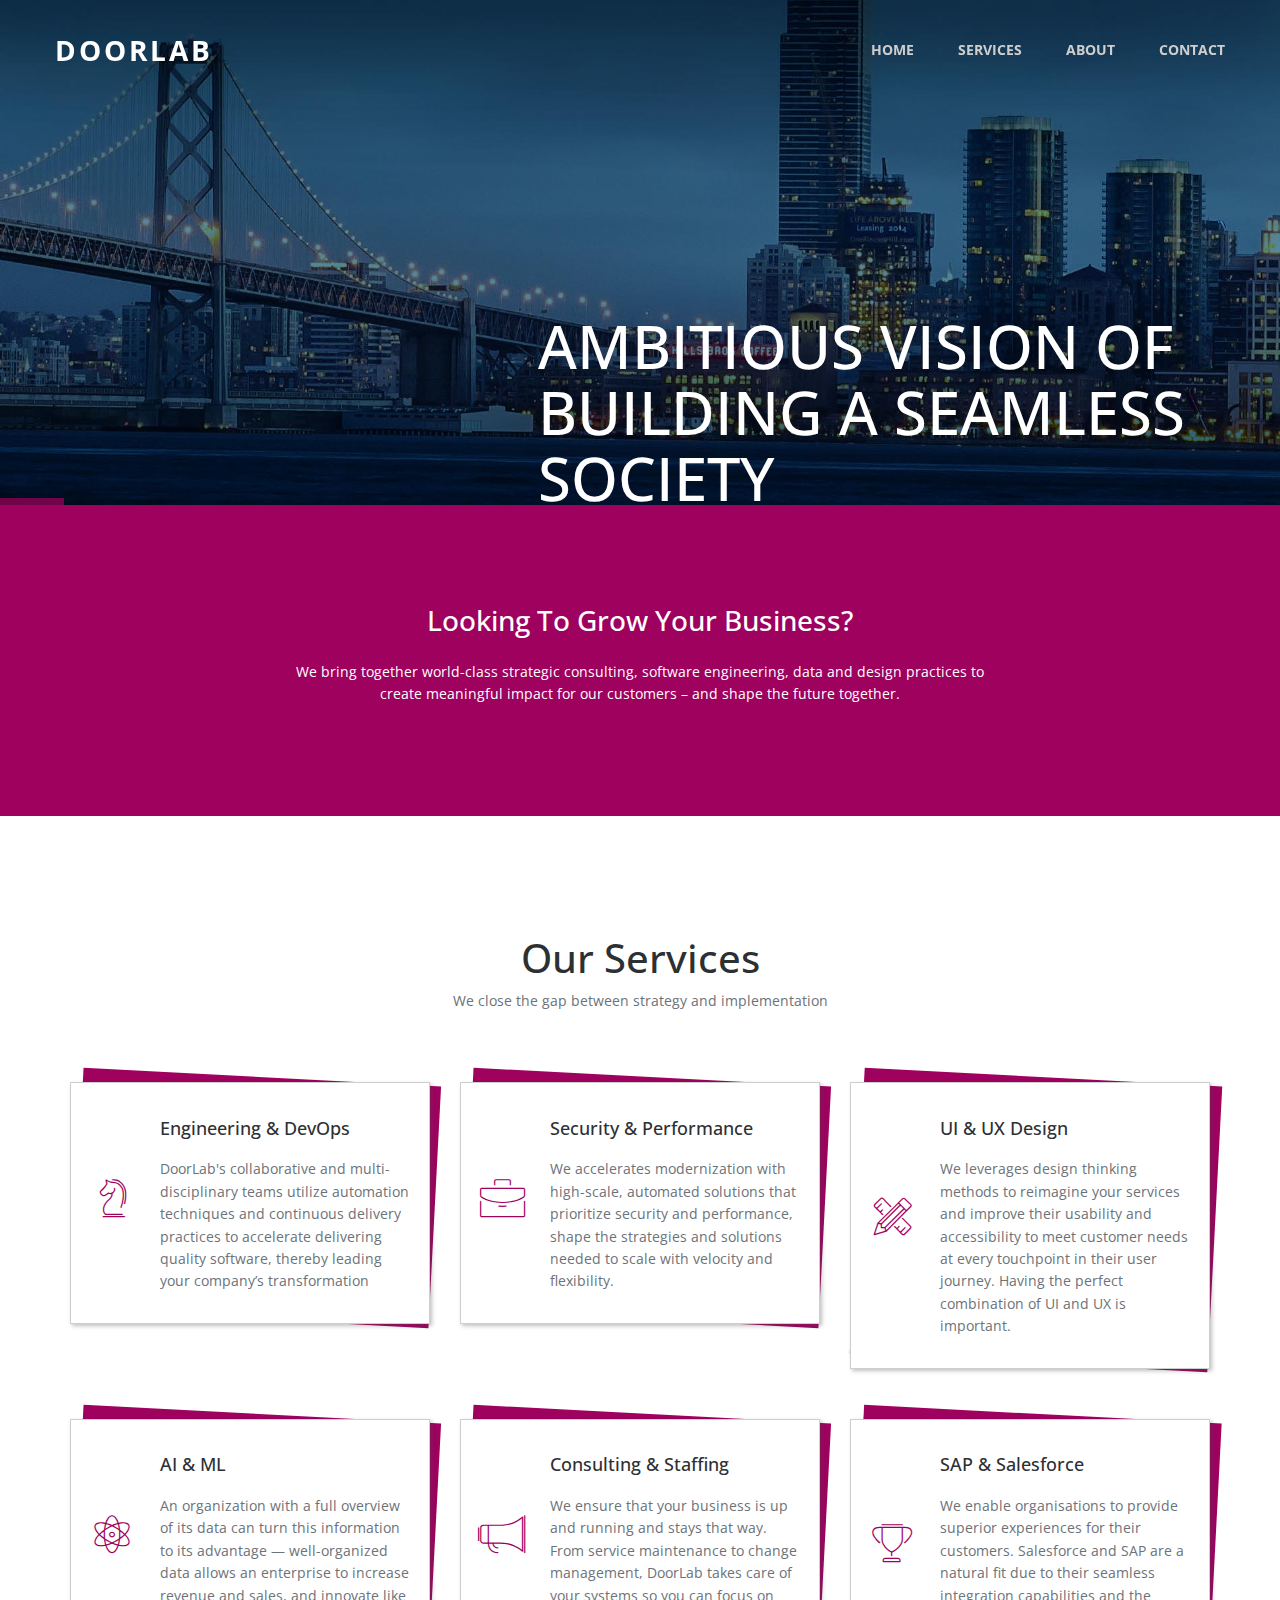
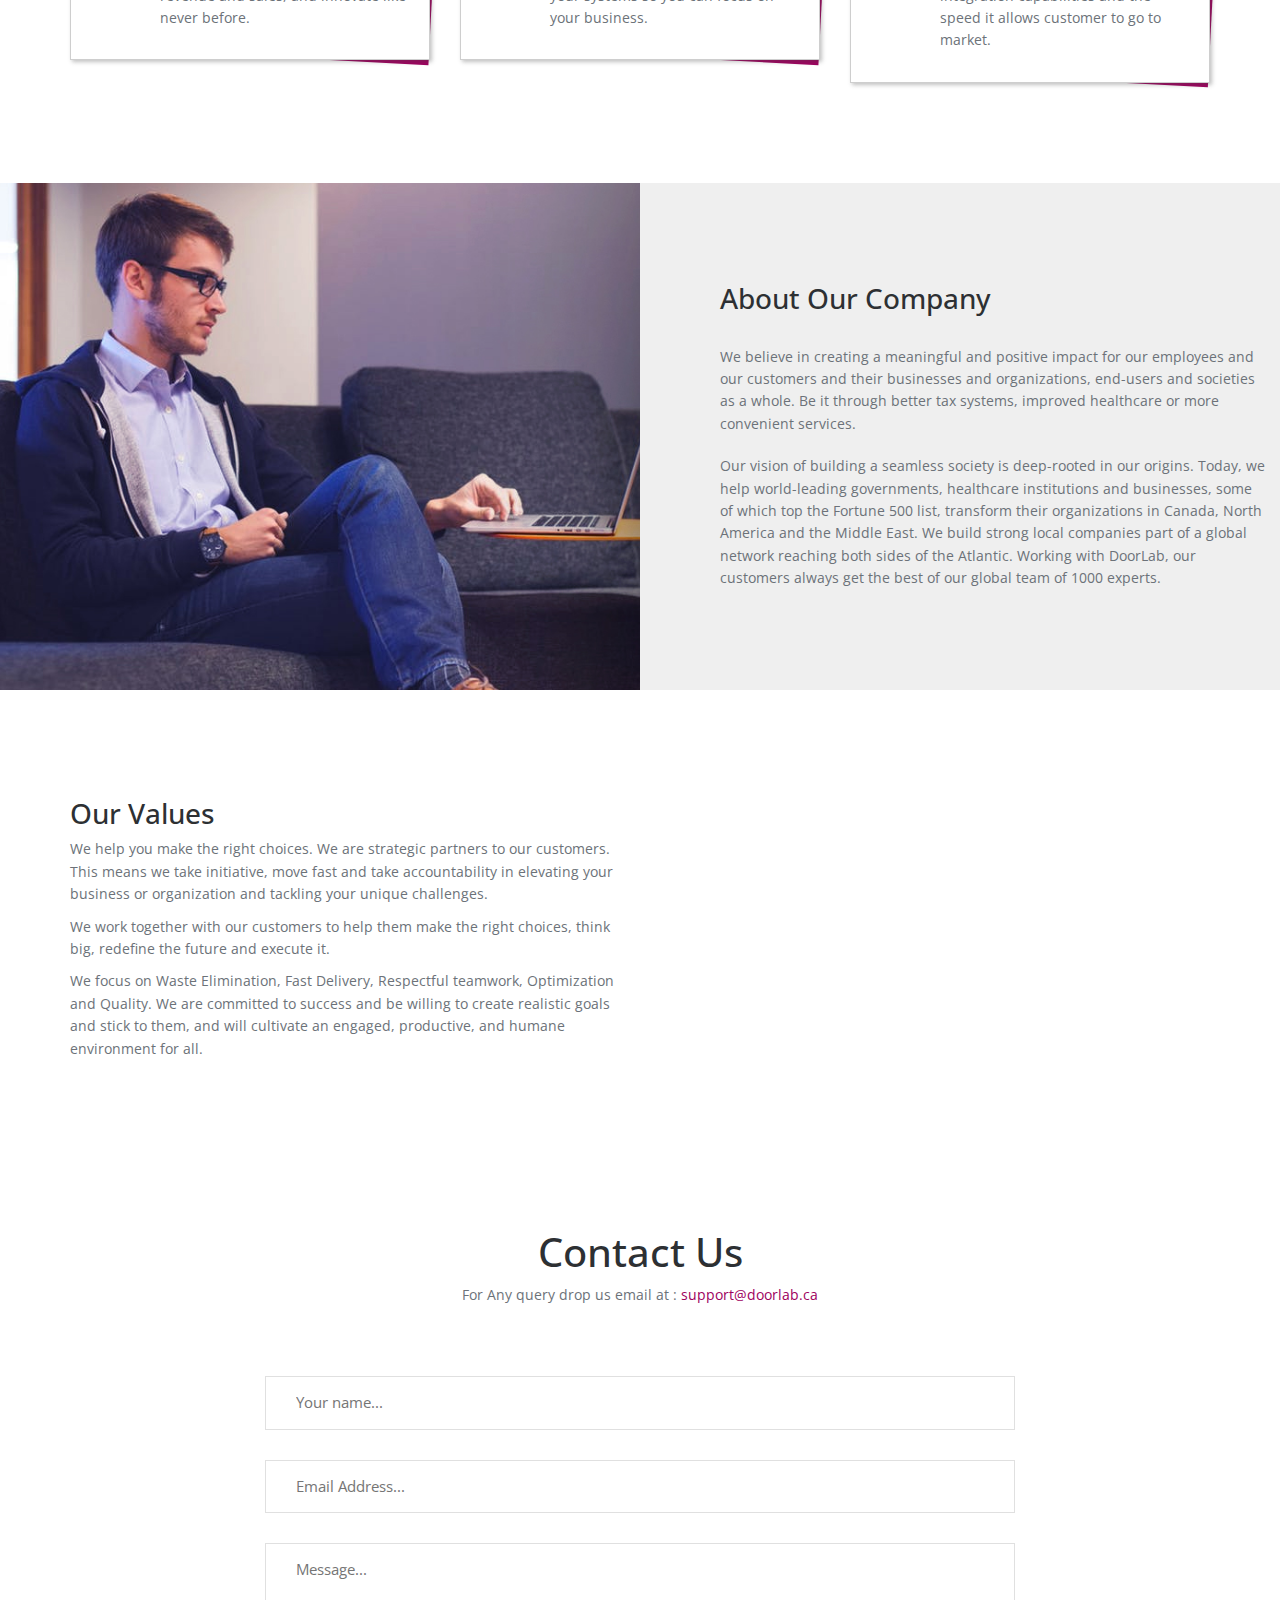
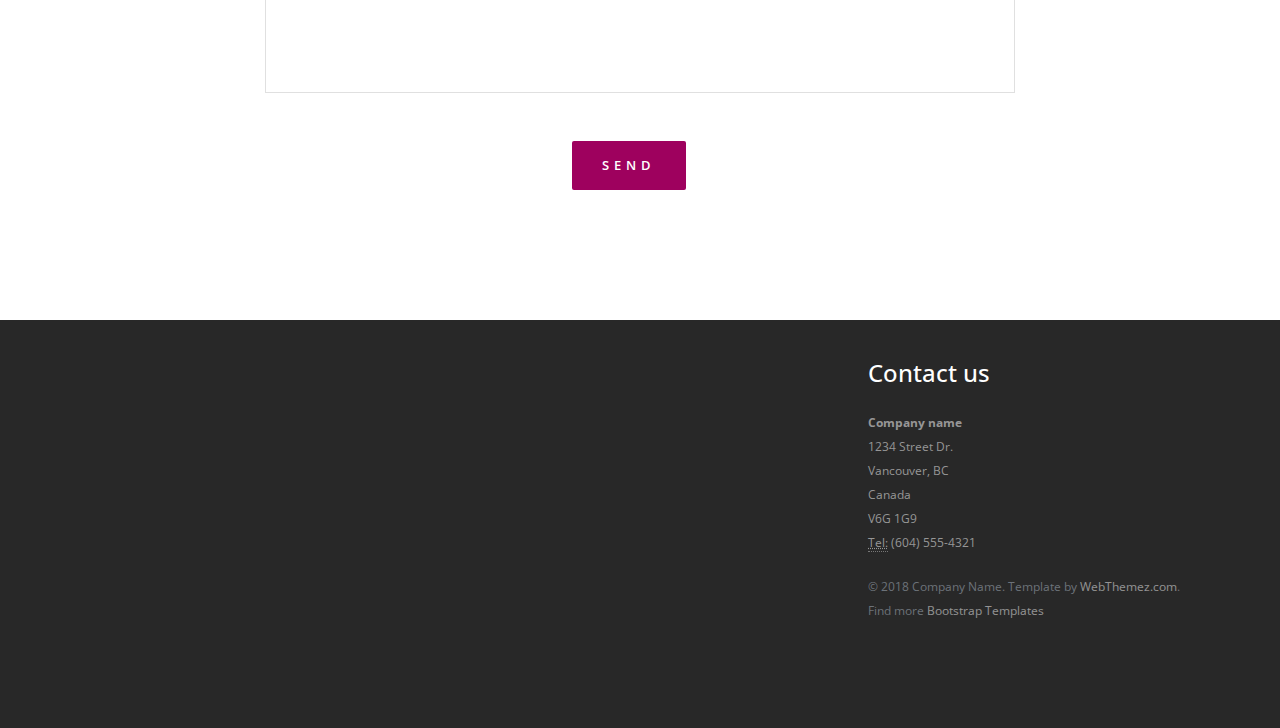
==== commit d172c824: "Update index.html" ====
--- a/enroll-corporate/index.html
+++ b/enroll-corporate/index.html
@@ -31,9 +31,9 @@
 		 <li><a href="#banner">Home</a></li>
           <li><a href="#services">Services</a></li>
           <li><a href="#content-3-10">About</a></li> 
-          <li><a href="#gallery">Gallery</a></li>
+          <!--<li><a href="#gallery">Gallery</a></li>
           <li><a href="#teams">Our Team</a></li>
-          <li><a href="#testimonials">Testimonials</a></li>
+          <li><a href="#testimonials">Testimonials</a></li>-->
           <li><a href="#contact">Contact</a></li>
         </ul>
       </nav>
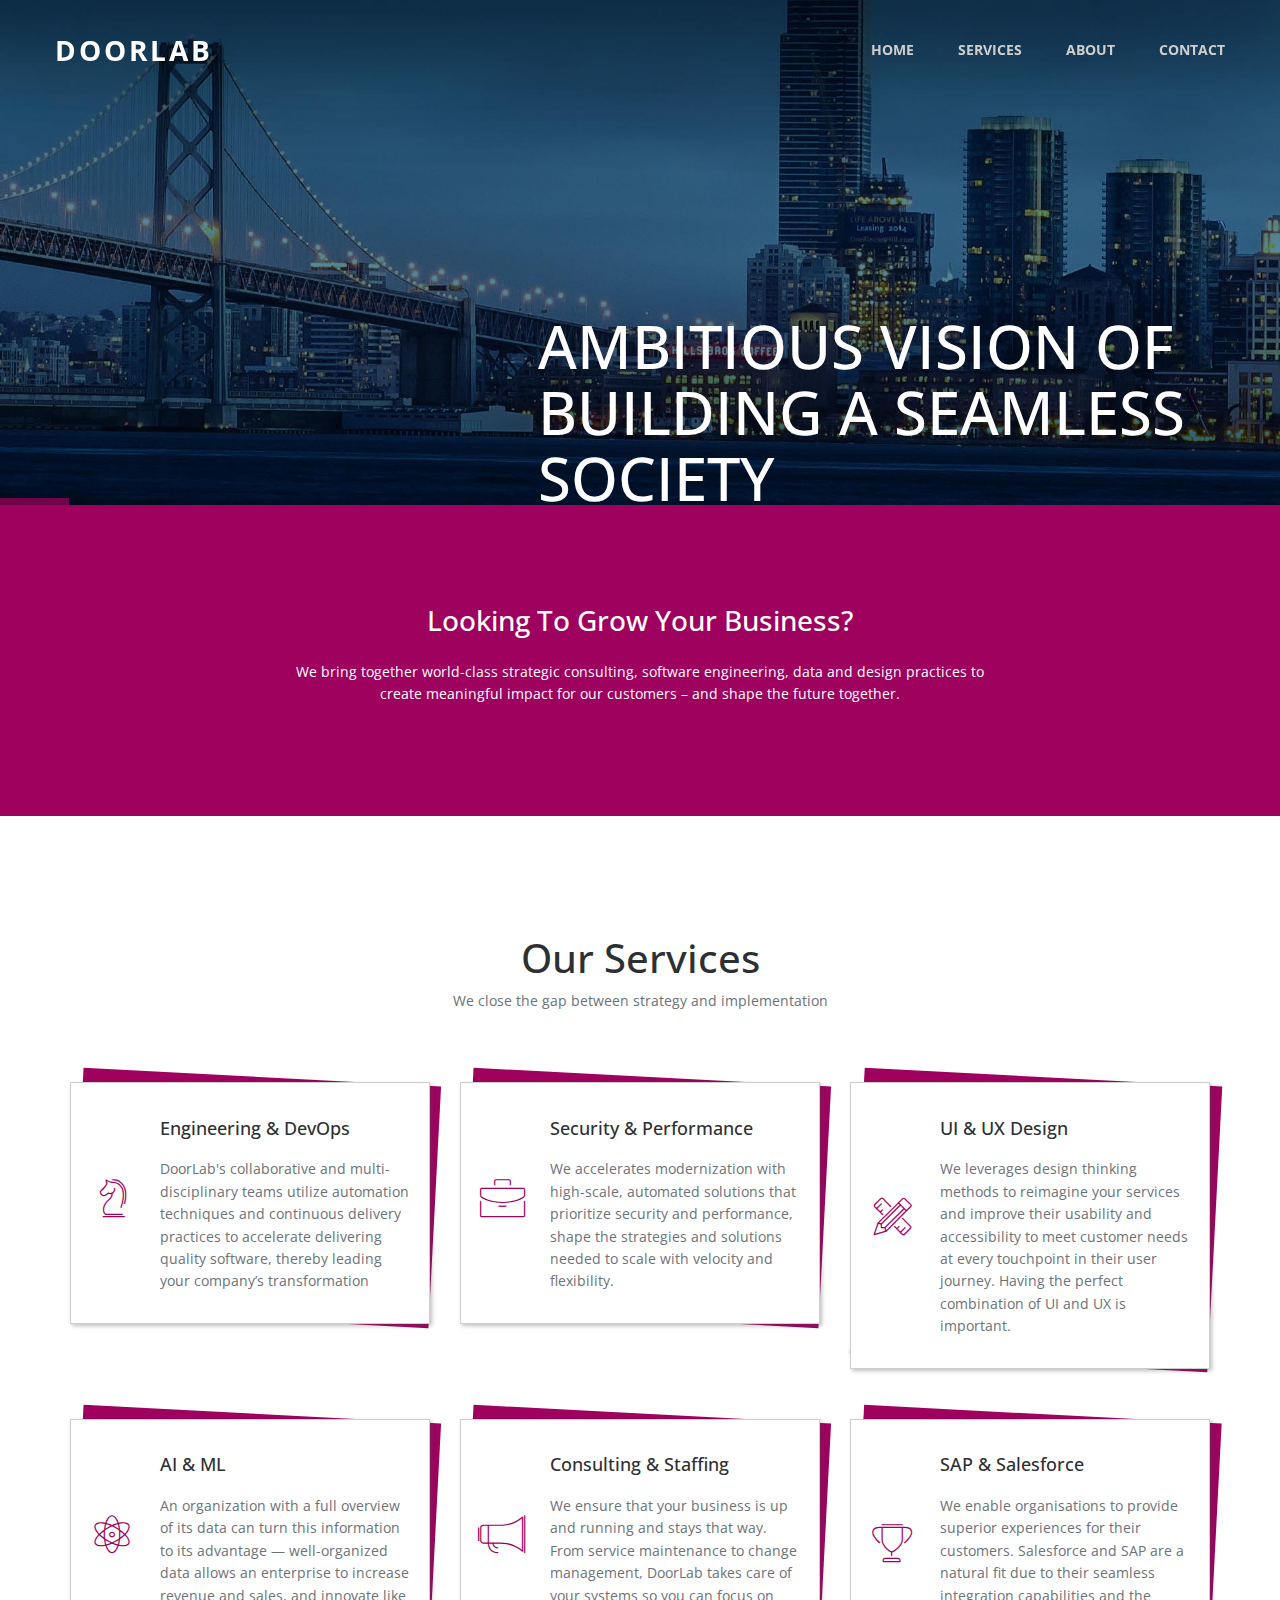
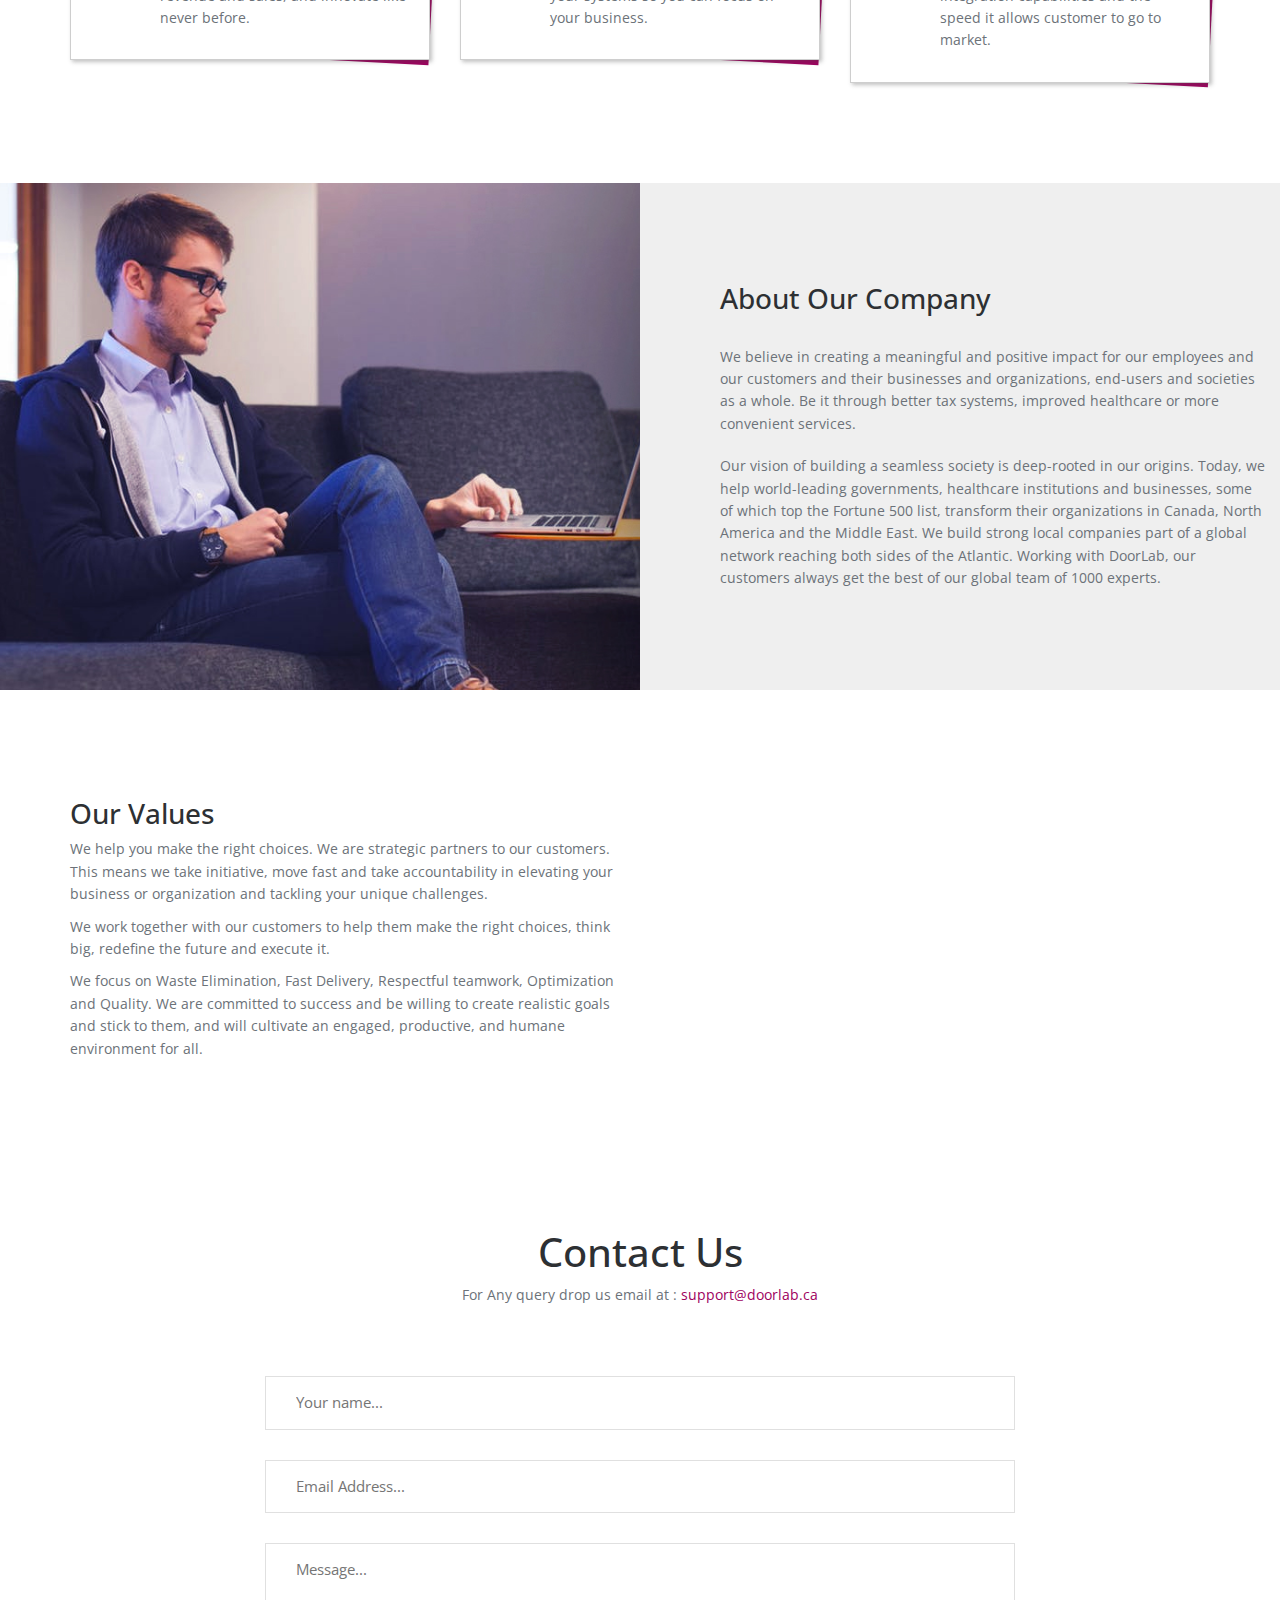
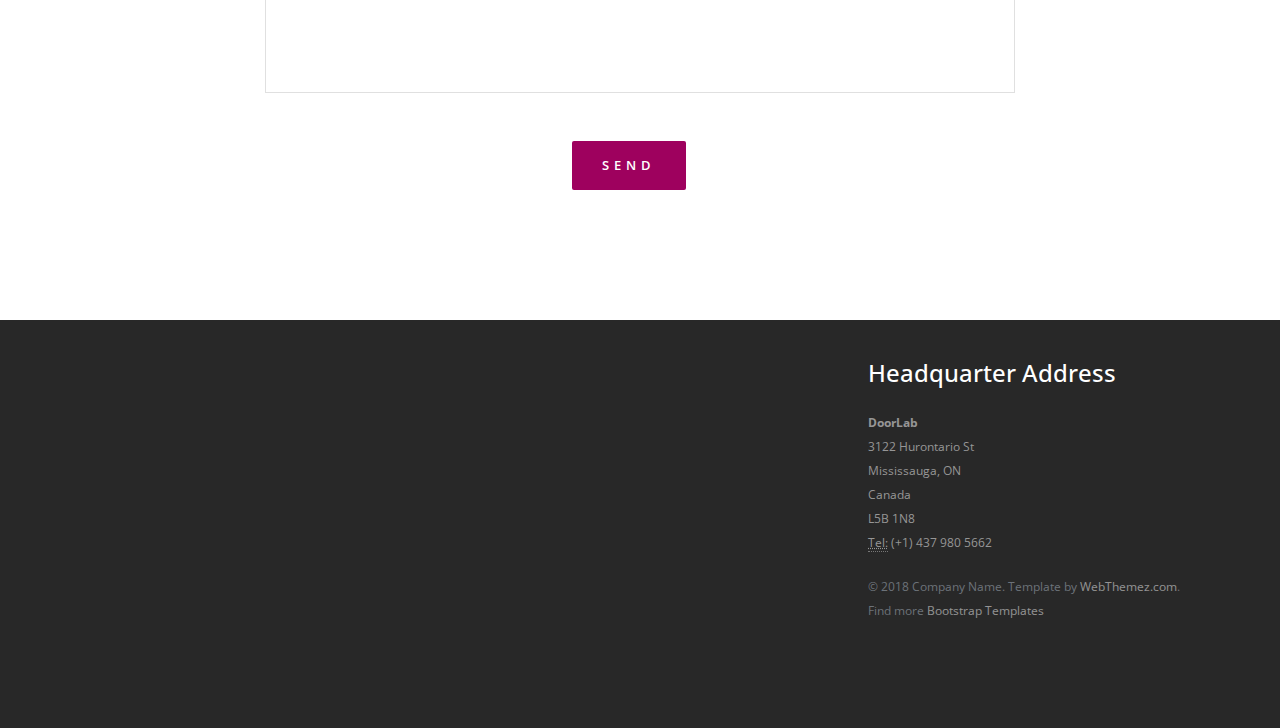
==== commit d199487e: "Update index.html" ====
--- a/enroll-corporate/index.html
+++ b/enroll-corporate/index.html
@@ -199,18 +199,19 @@
 <div class="container-fluid">
 <div id="map-row" class="row">
     <div class="col-sm-8">    
-    	<iframe width="100%" height="400" frameborder="0" scrolling="no" marginheight="0" marginwidth="0" src="https://maps.google.co.uk/maps?f=q&source=s_q&hl=en&geocode=&q=15+Springfield+Way,+Hythe,+CT21+5SH&aq=t&sll=52.8382,-2.327815&sspn=8.047465,13.666992&ie=UTF8&hq=&hnear=15+Springfield+Way,+Hythe+CT21+5SH,+United+Kingdom&t=m&z=14&ll=51.077429,1.121722&output=embed"></iframe> 
+    	<iframe width="100%" height="400" frameborder="0" scrolling="no" marginheight="0" marginwidth="0" src="https://www.google.com/maps/embed?pb=!1m18!1m12!1m3!1d2890.1606467281717!2d-79.62172338456529!3d43.582370079123876!2m3!1f0!2f0!3f0!3m2!1i1024!2i768!4f13.1!3m3!1m2!1s0x882b46e30a08f0f3%3A0xfc5bee00d294a6d9!2s3122%20Hurontario%20St%2C%20Mississauga%2C%20ON%20L5B%201N8%2C%20Canada!5e0!3m2!1sen!2sin!4v1634798533927!5m2!1sen!2sin"></iframe> 
        
+      
     </div>
 	 <div class="col-sm-4">
-			<h2>Contact us</h2>
+			<h2>Headquarter Address</h2>
     		<address>
-    			<strong>Company name</strong><br>
-    			1234 Street Dr.<br>
-    			Vancouver, BC<br>
+    			<strong>DoorLab</strong><br>
+    			3122 Hurontario St<br>
+    			Mississauga, ON<br>
     			Canada<br>
-    			V6G 1G9<br>
-    			<abbr title="Phone">Tel:</abbr> (604) 555-4321
+    			L5B 1N8<br>
+    			<abbr title="Phone">Tel:</abbr> (+1) 437 980 5662
     		</address>
 			  © 2018 Company Name. Template by <a target="_blank" href="http://webthemez.com/interior-design/" title="Bootstrap Themes and HTML Templates">WebThemez.com</a>.<br/>
 			  Find more <a target="_blank" href="http://webthemez.com/free-bootstrap-templates" title="Bootstrap Templates">Bootstrap Templates</a>
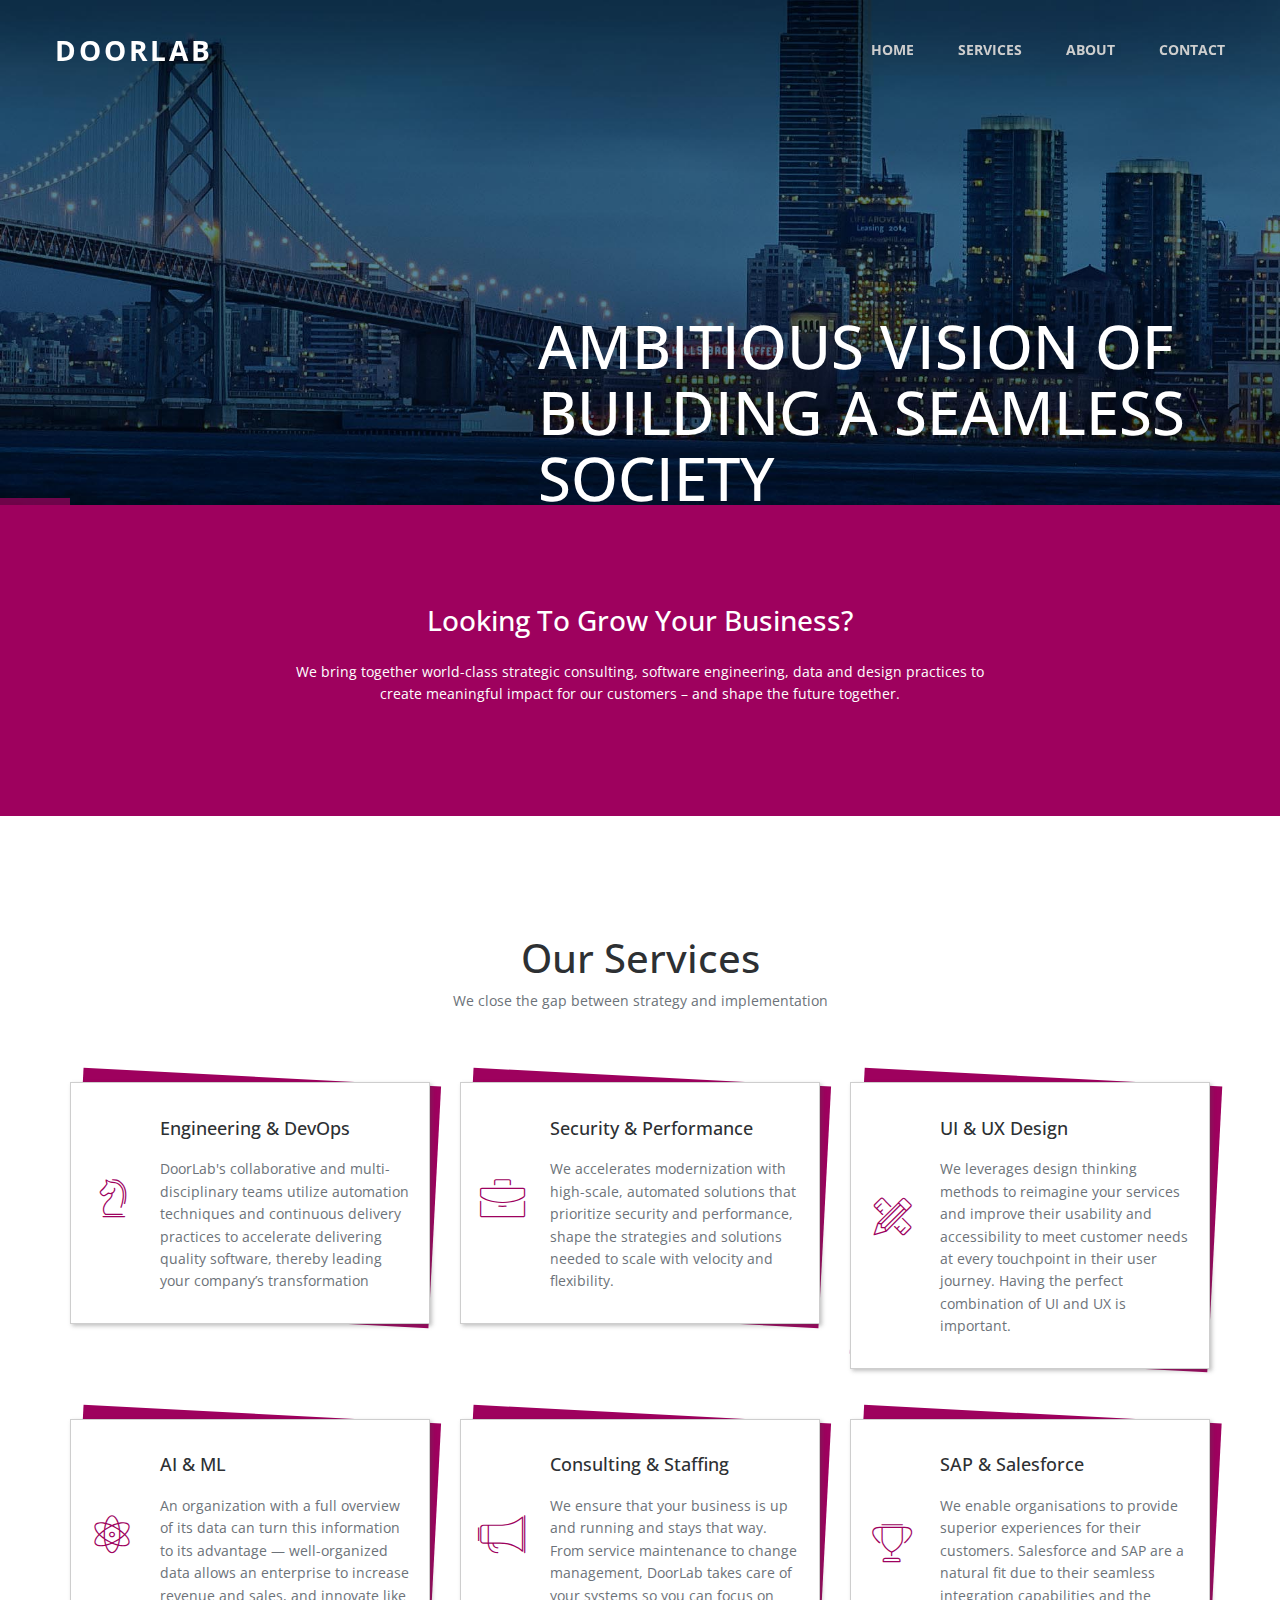
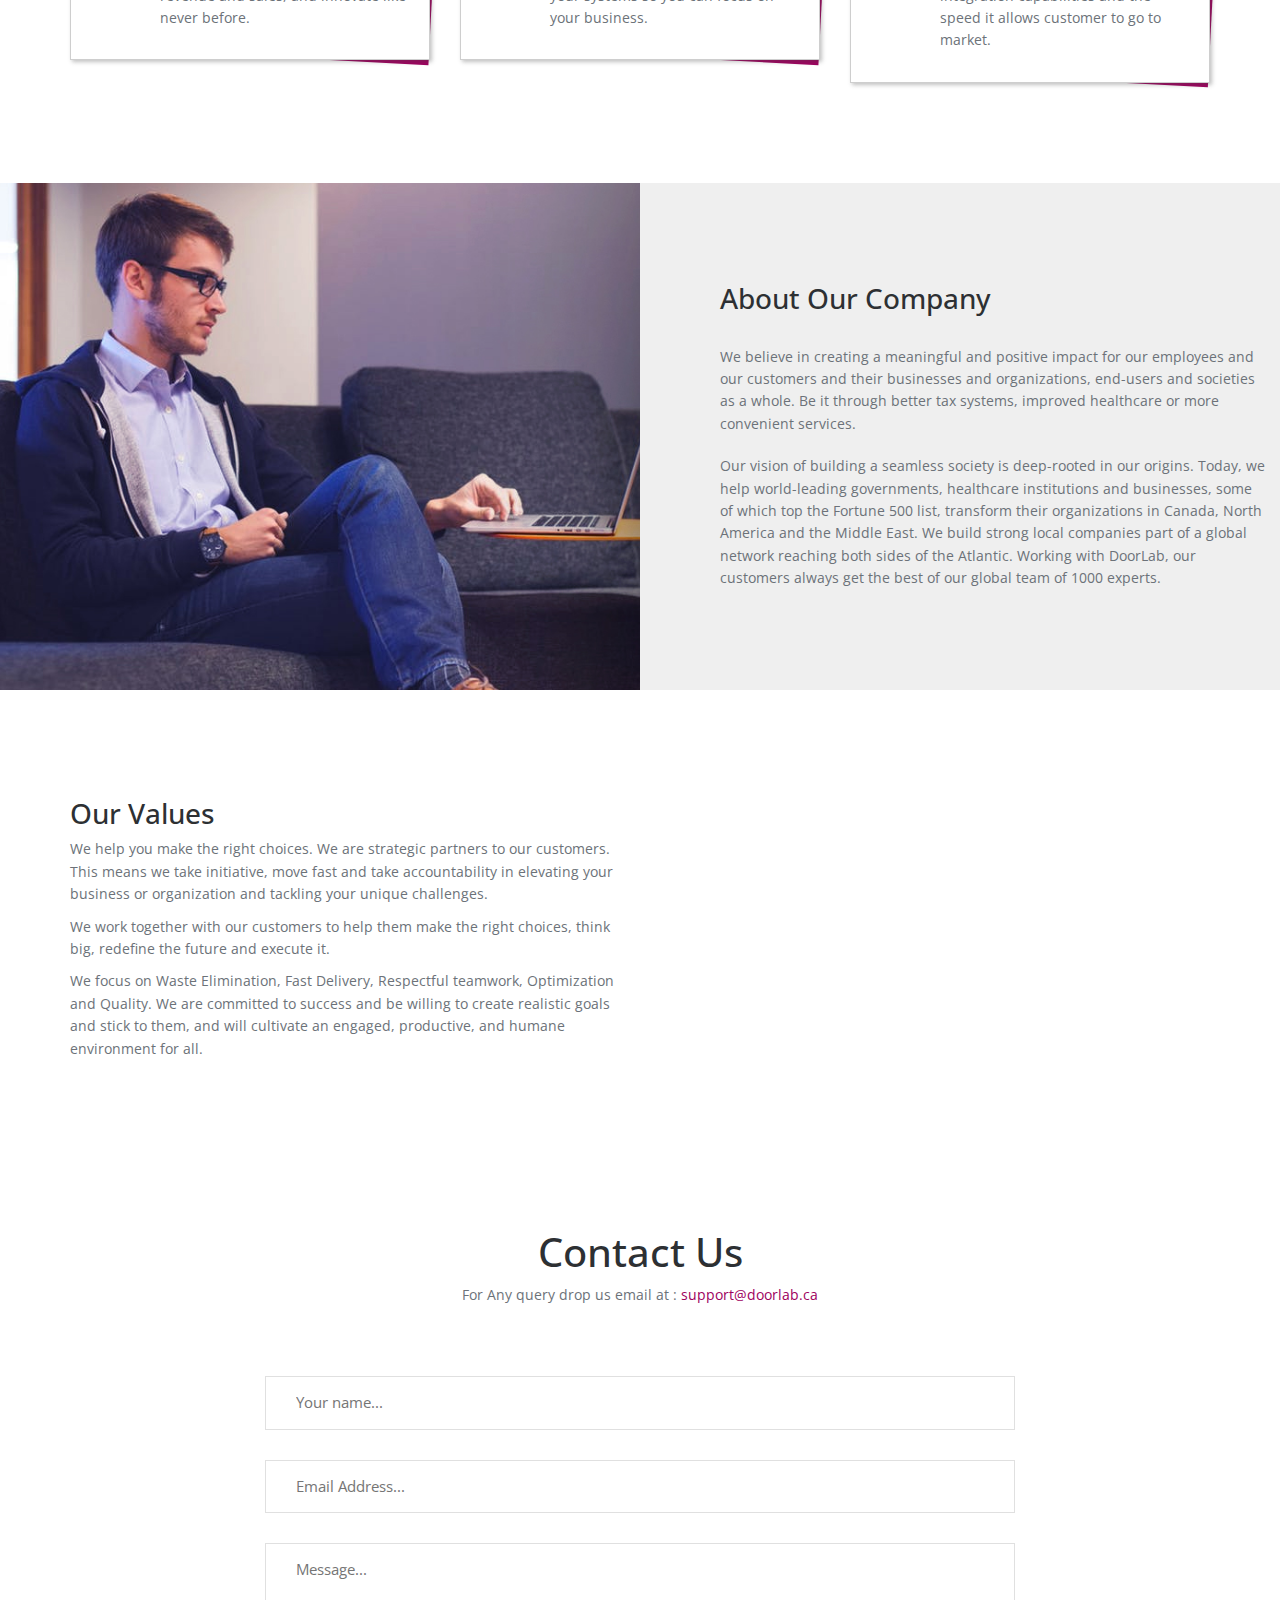
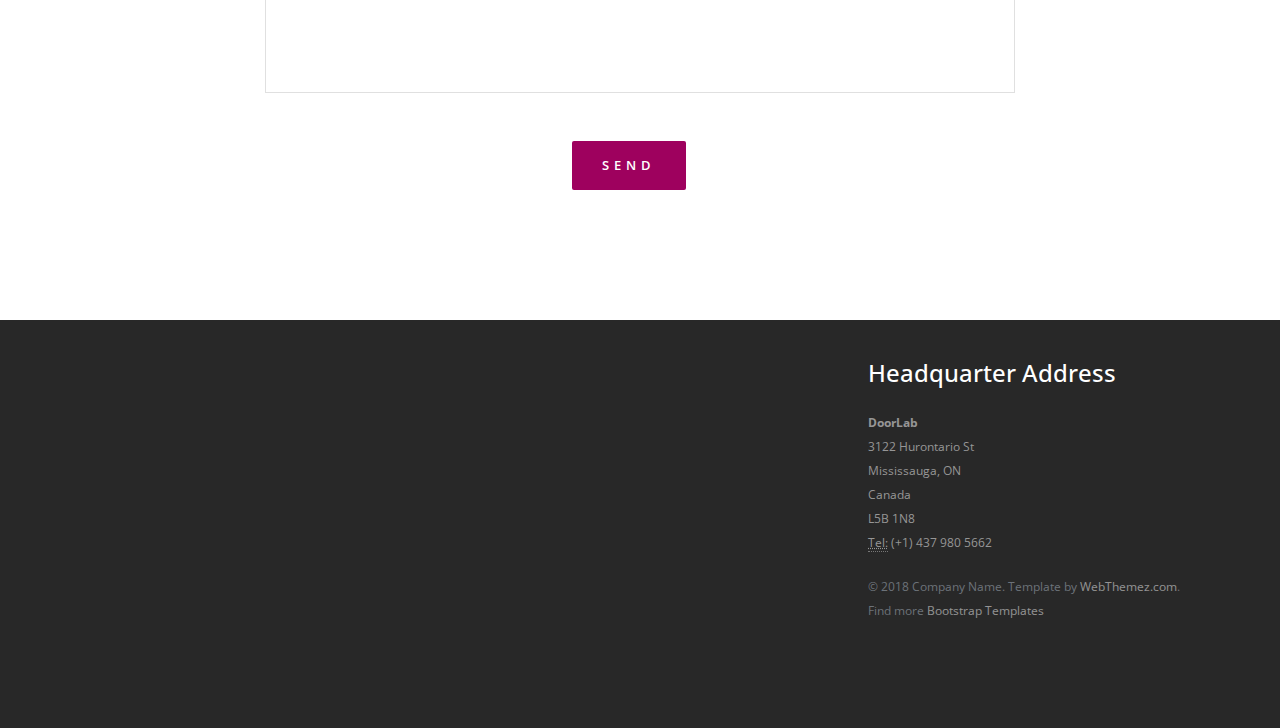
==== commit 4d65991c: "Update index.html" ====
--- a/enroll-corporate/index.html
+++ b/enroll-corporate/index.html
@@ -10,7 +10,7 @@
 <meta charset="utf-8">
 <meta name="description" content="">
 <meta name="viewport" content="width=device-width, initial-scale=1">
-<title>Enroll - Corporate Bootstrap Template | WebThemez</title>
+<title>DoorLab</title>
 <link rel="stylesheet" href="css/bootstrap.min.css">
 <link rel="stylesheet" href="css/flexslider.css">
 <link rel="stylesheet" href="css/jquery.fancybox.css">
